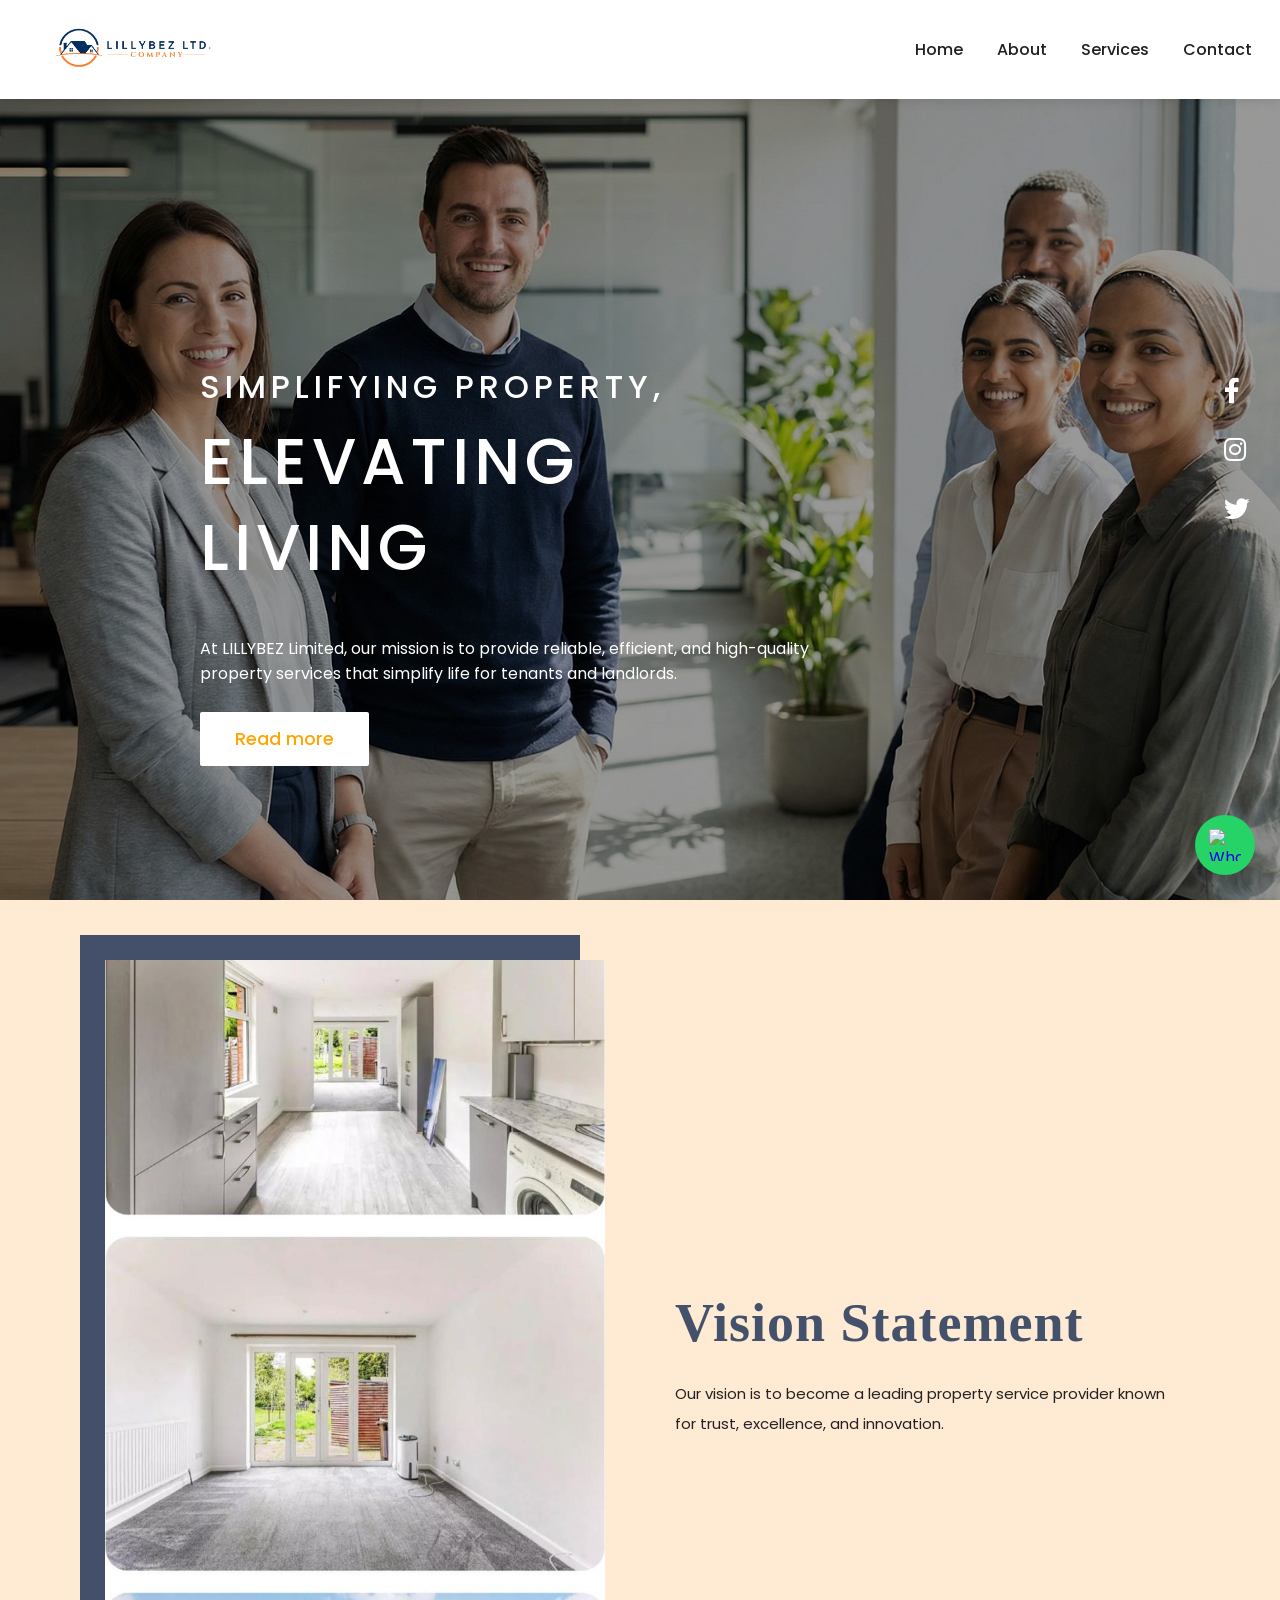
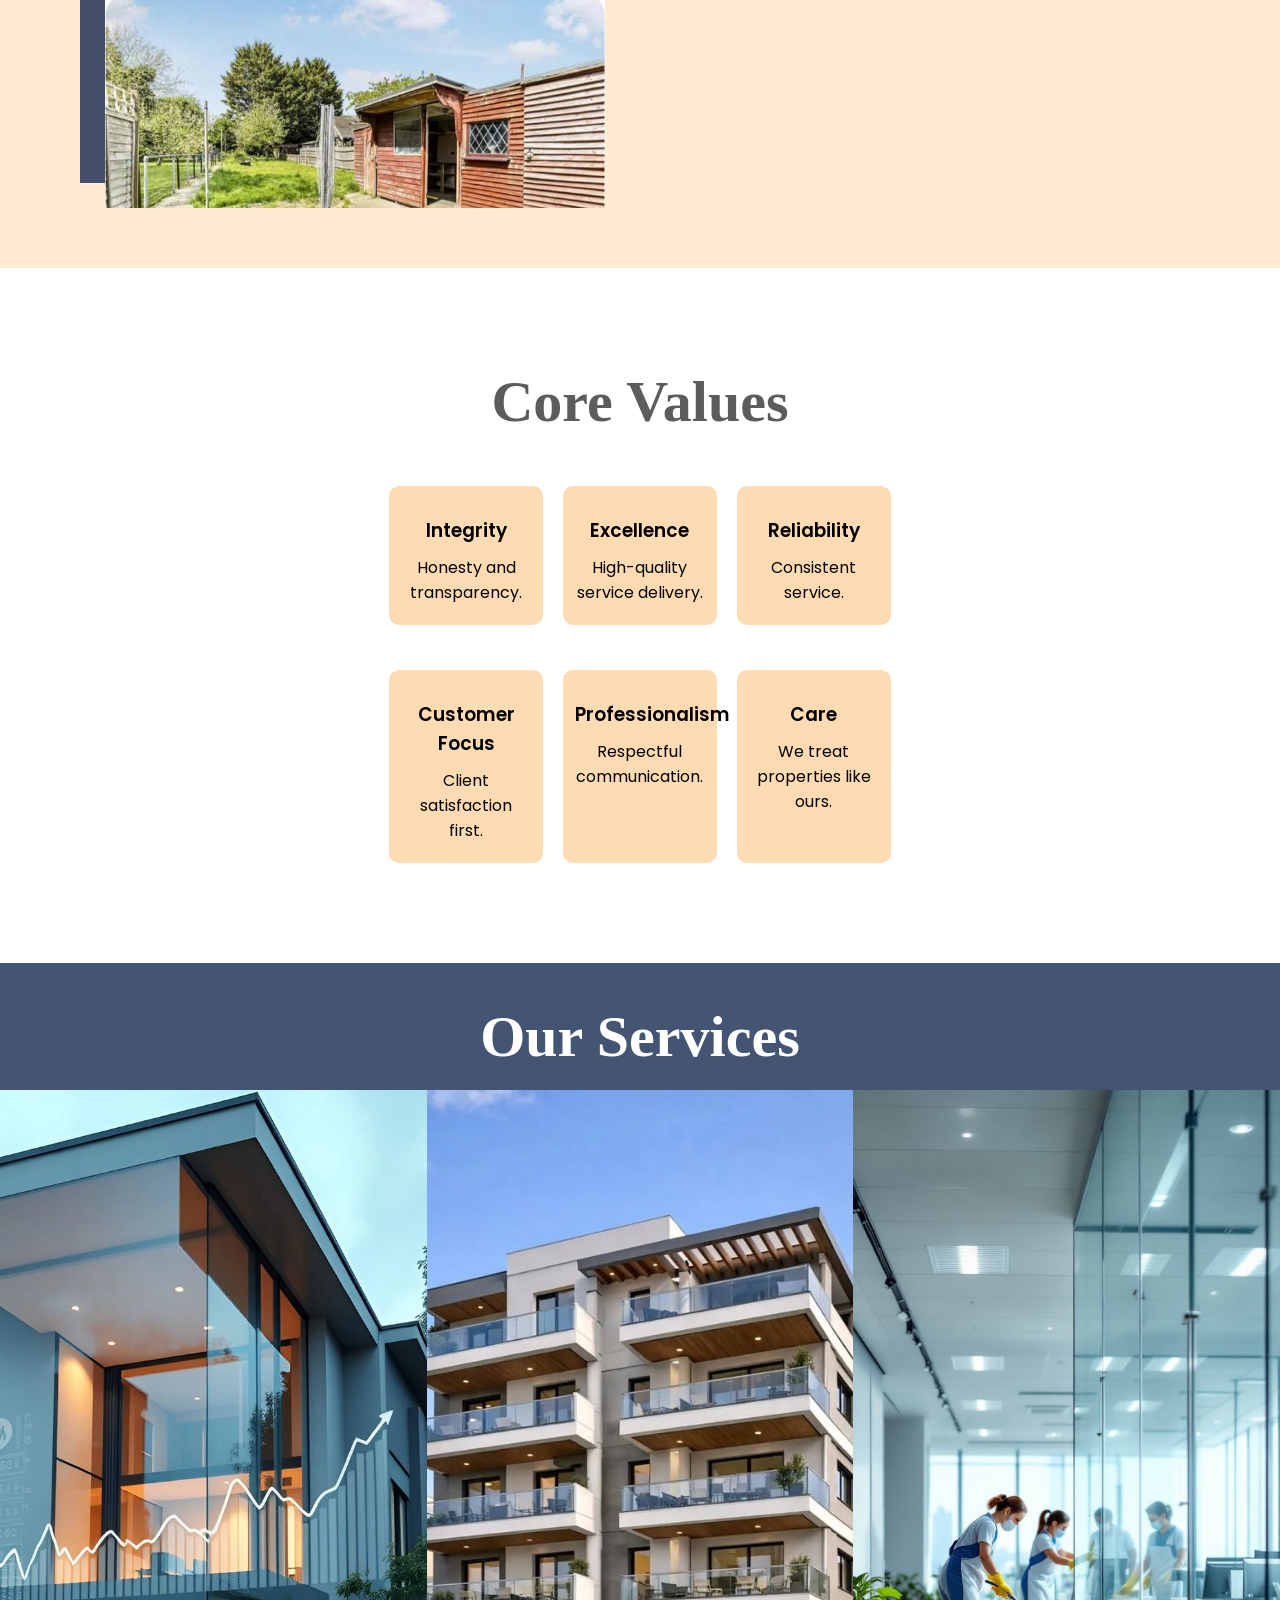
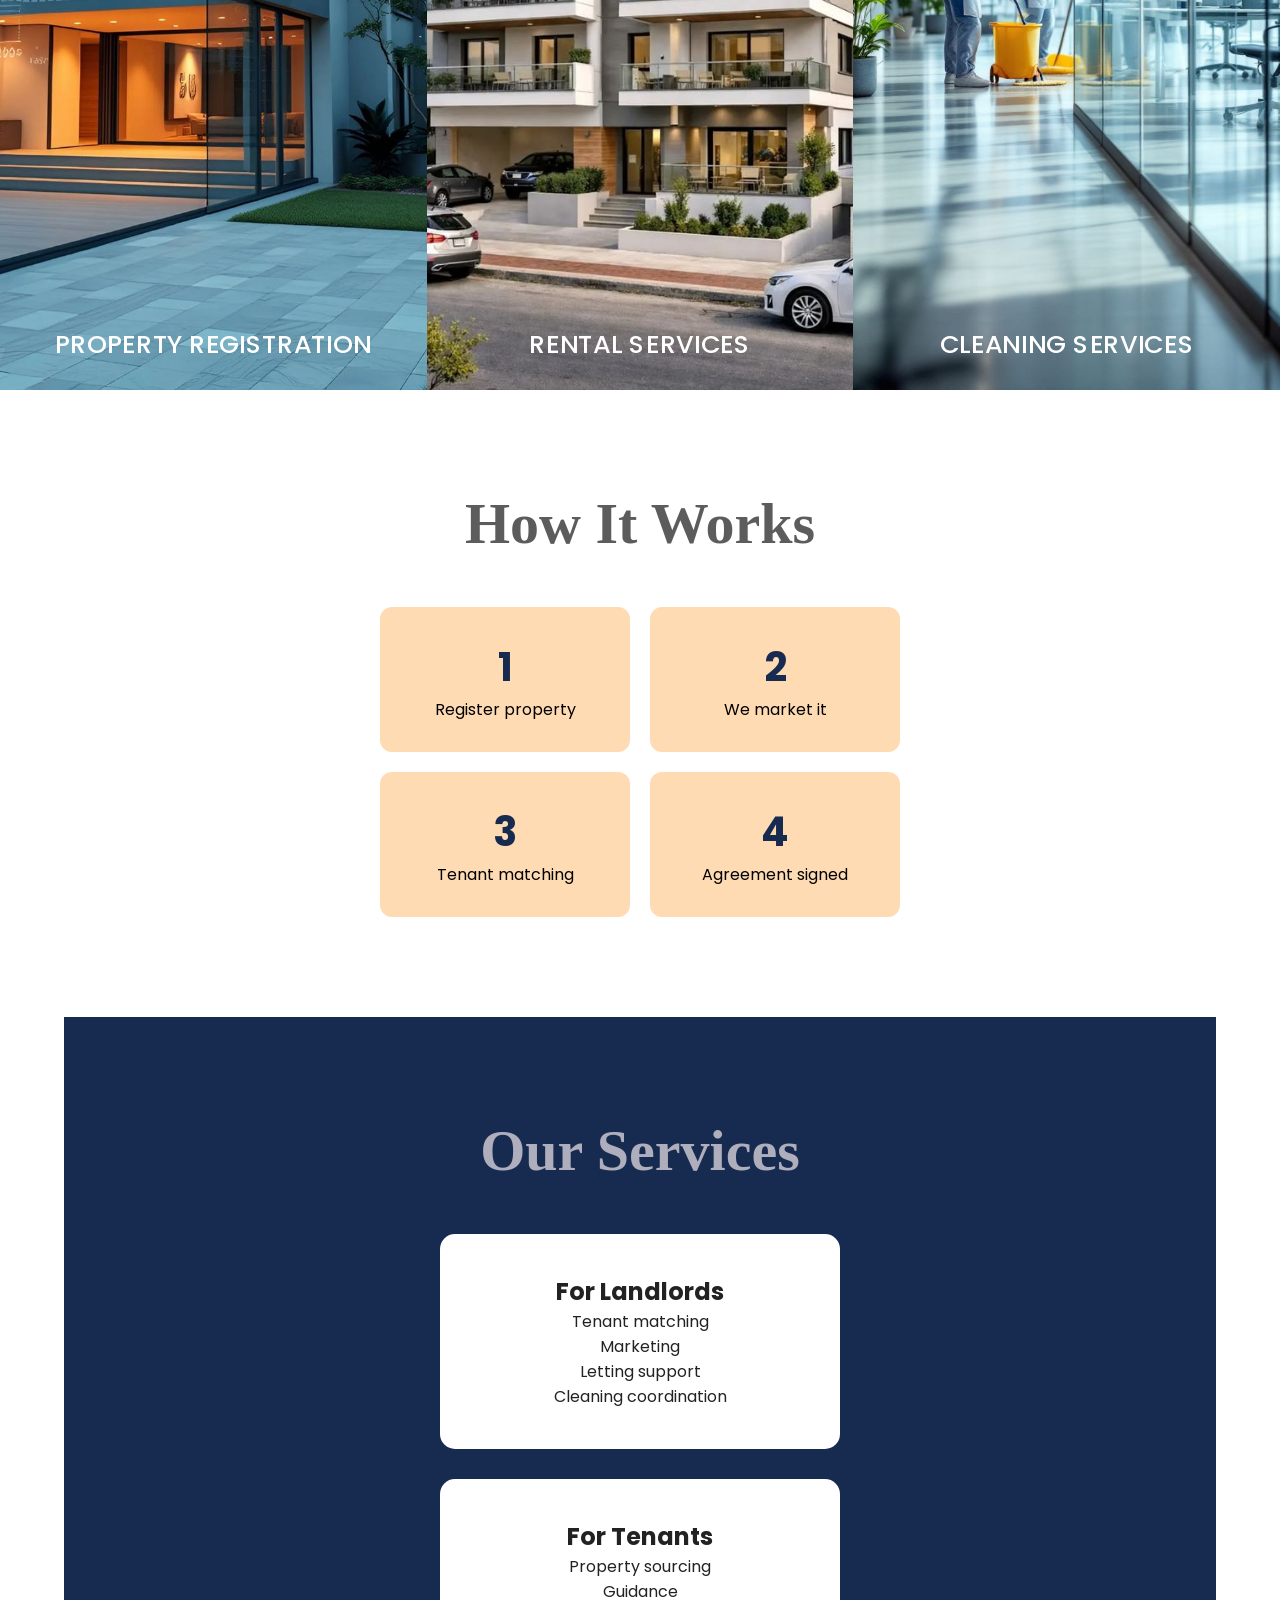
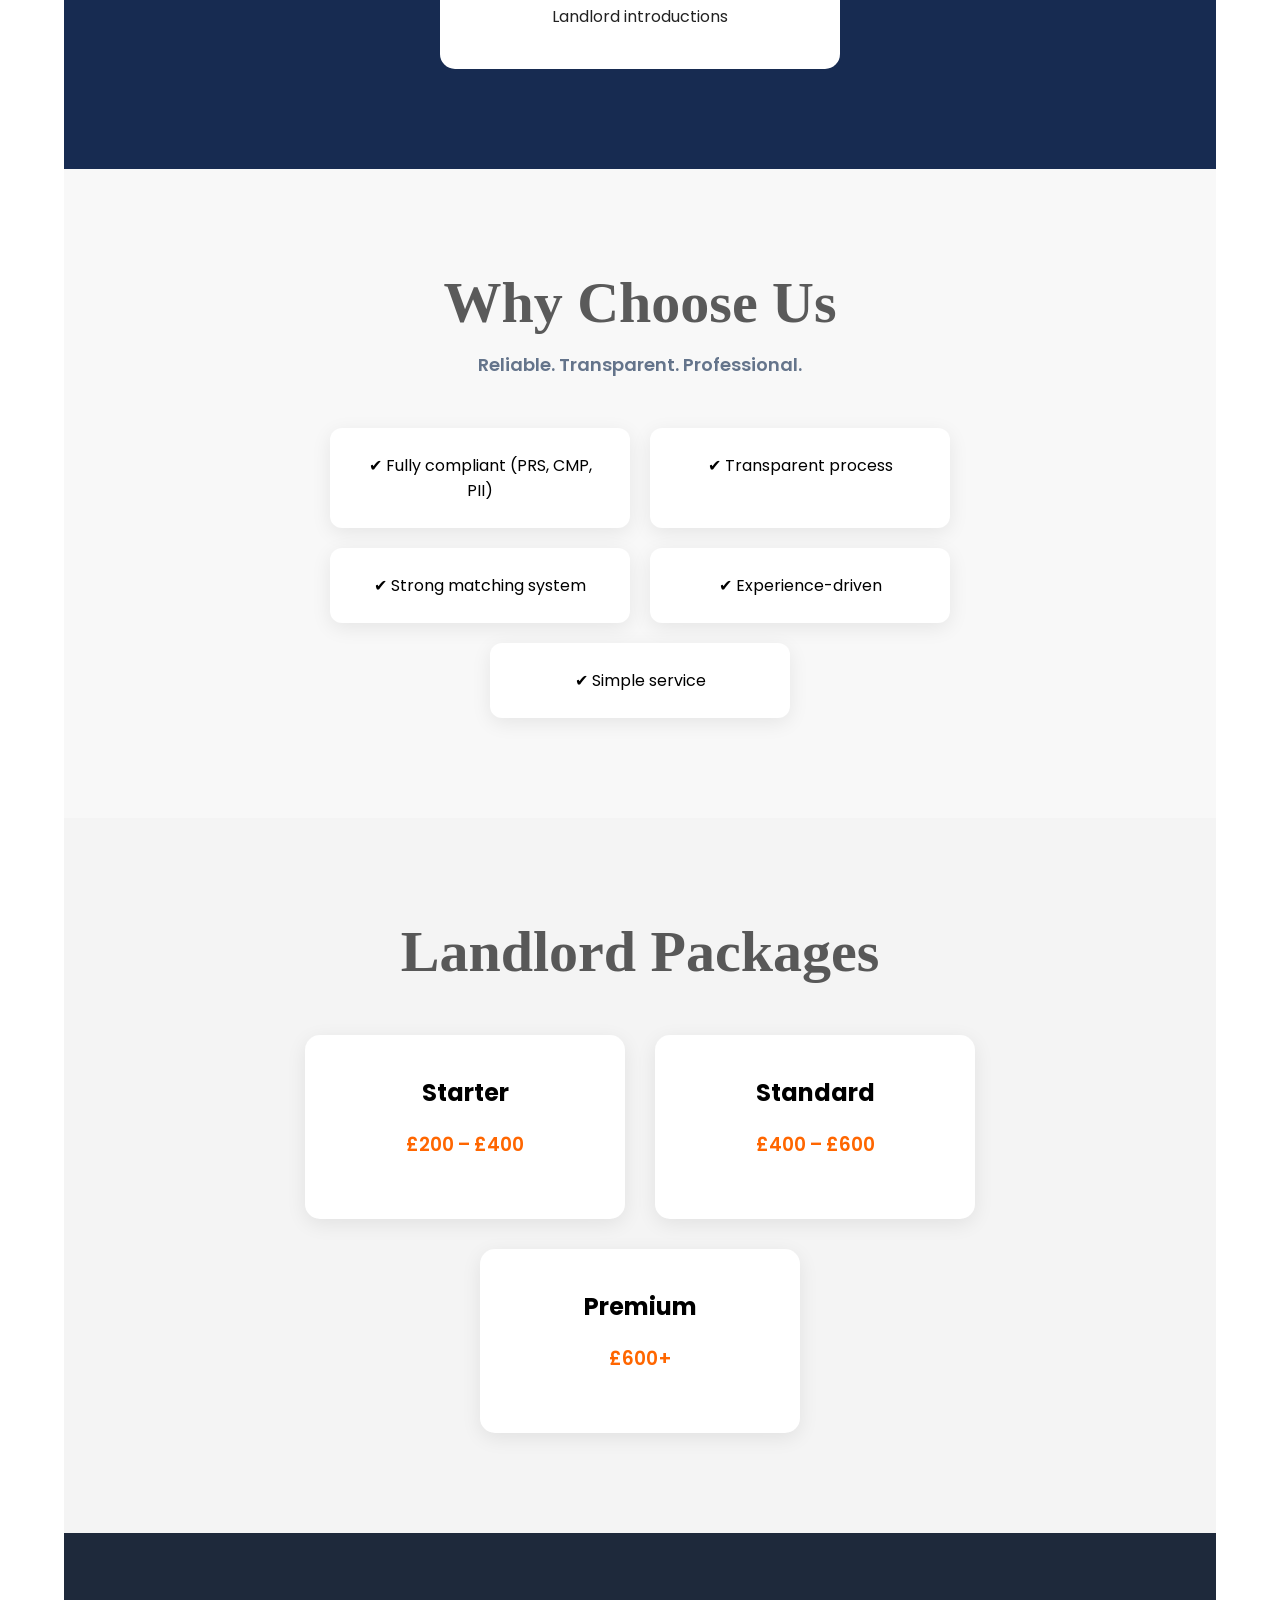
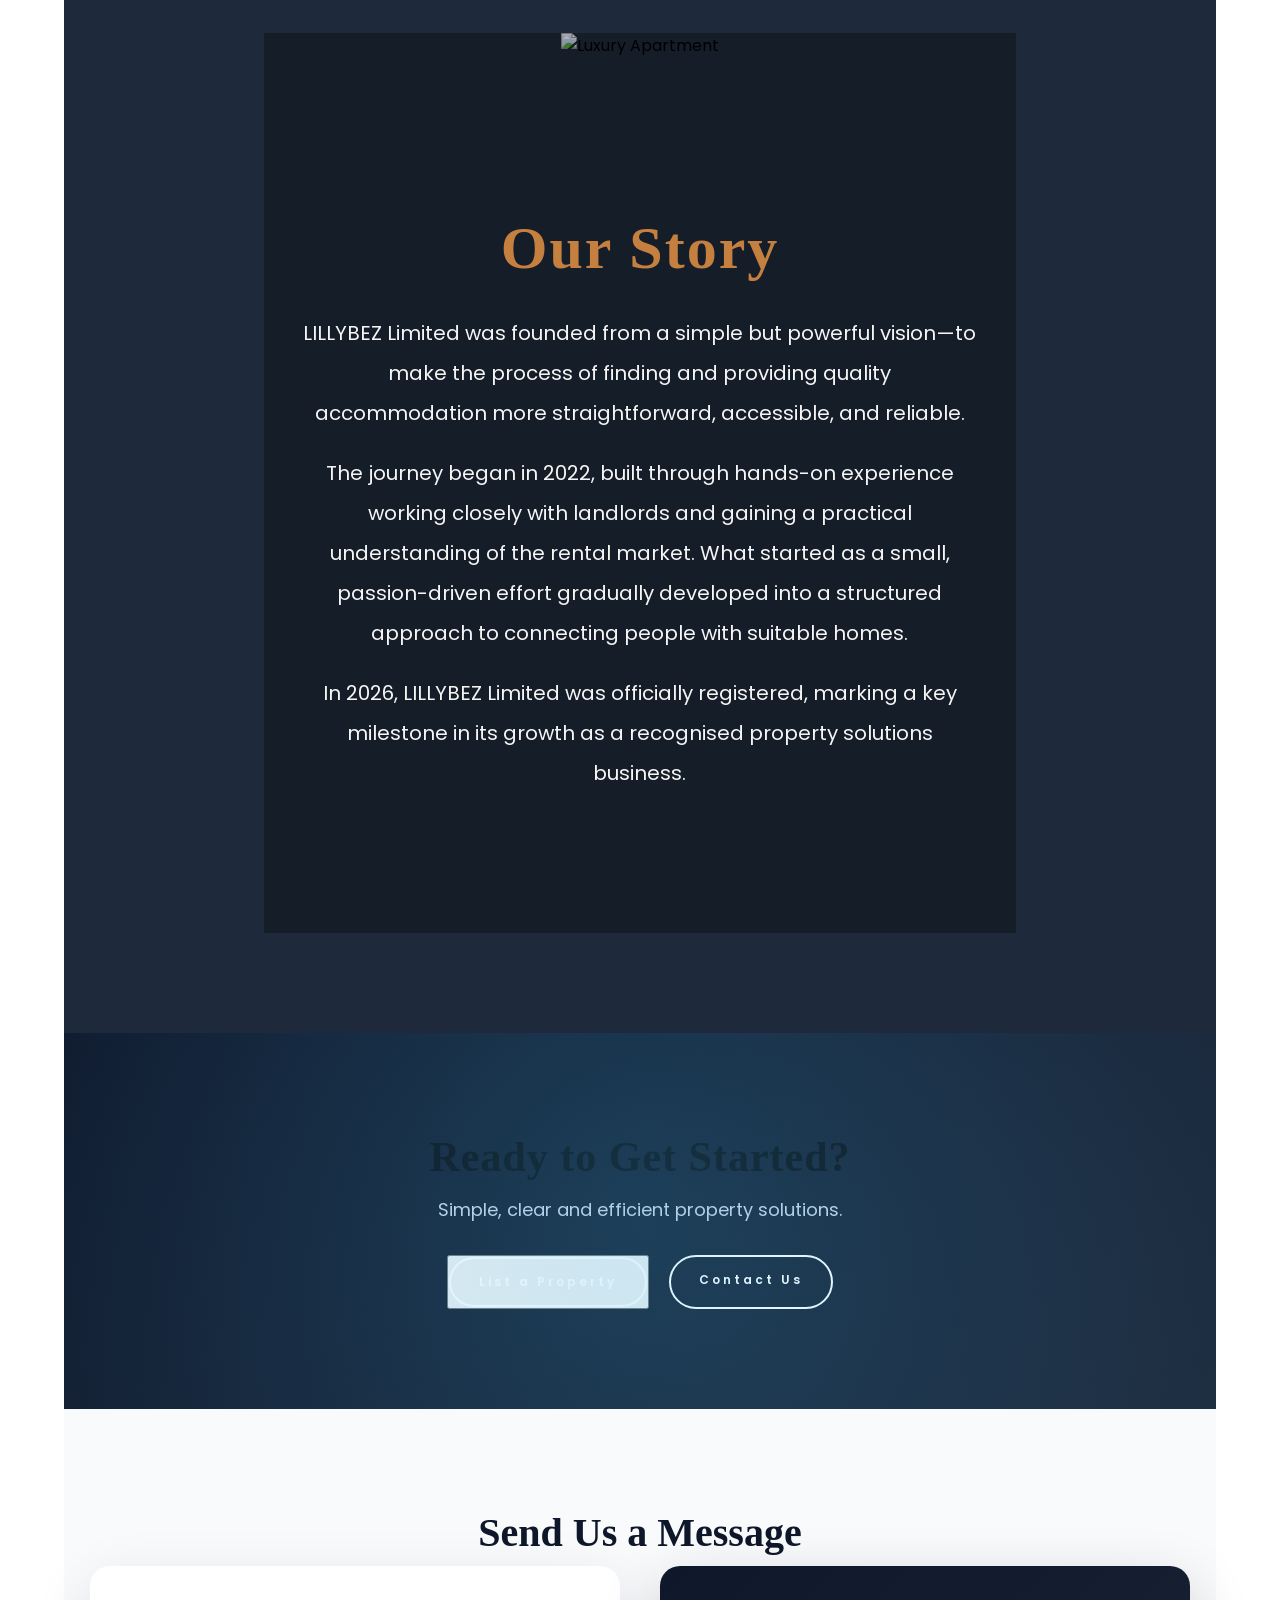
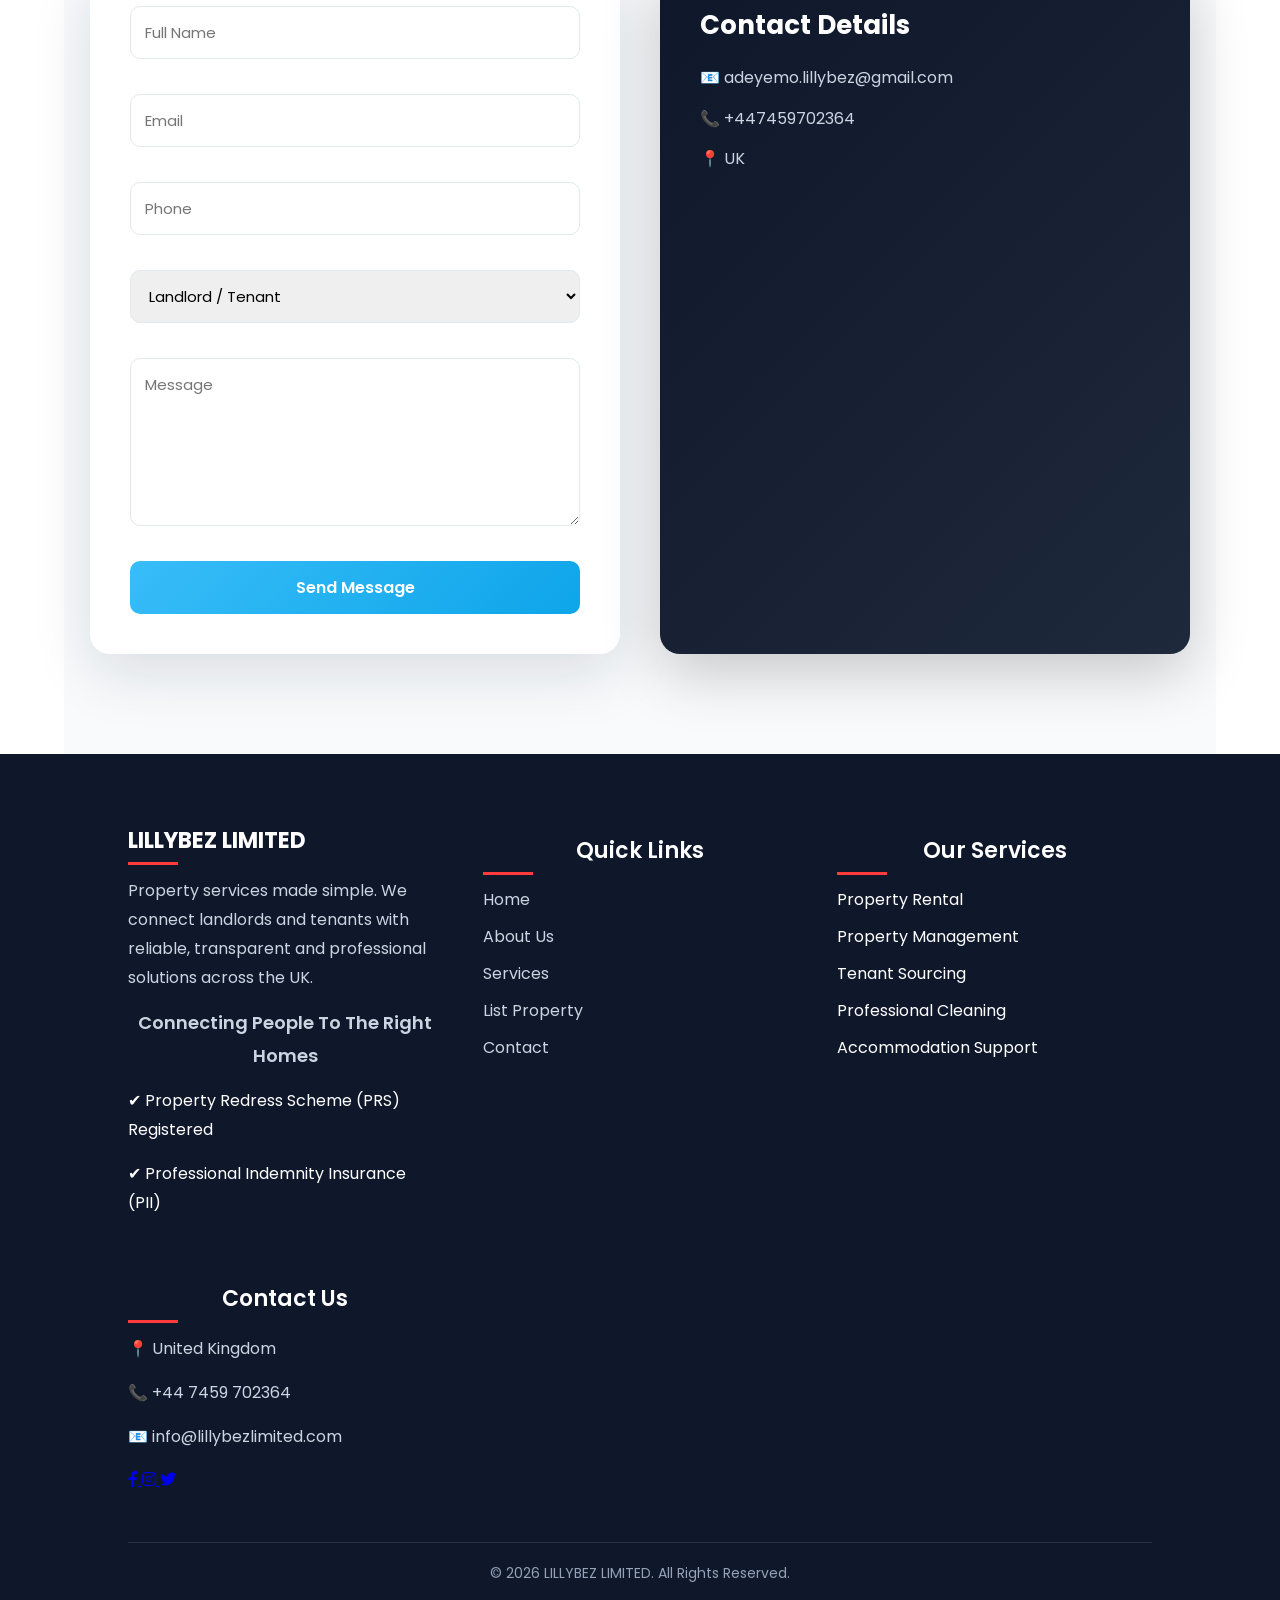
==== Lily Website/index.html @ 19933a86 "Add files via upload" ====
<!DOCTYPE html>
<html lang="en" dir="ltr">

<head>
    <meta charset="utf-8">
    <meta name="viewport" content="width=device-width, initial-scale=1.0">
    <title>Real Estate Website</title>
    <link rel="stylesheet" href="css/style.css">
    <link rel="stylesheet" href="https://cdnjs.cloudflare.com/ajax/libs/font-awesome/5.15.3/css/all.min.css">
    <script src="script.js"></script>
</head>

<body>

    <header>
        <a href="images/logo.png"><img class="logo" src="images/logo.png" alt="Brand Logo"></a>
        <button class="menu-btn" id="menu-btn">☰</button>
        <div class="navigation">
            <div class="navigation-items">
                <a href="index.html">Home</a>
                <a href="about.html">About</a>
                <a href="#services">Services</a>
                <a href="#contact">Contact</a>
            </div>
        </div>
    </header>

    <!-- HOME -->
    <section class="home">
        <img src="images/img1.jpeg" class="bg active">
        <img src="images/img2.jpg" class="bg">
        <img src="images/img3.jpeg" class="bg">

        <div class="content">
            <h1>Simplifying Property,<br><span>Elevating Living</span></h1>
            <p>At LILLYBEZ Limited, our mission is to provide reliable, efficient, and high-quality property services
                that simplify life for tenants and landlords.</p>
            <a href="about.html">Read more</a>
        </div>

        <div class="media-icons">
            <a href="#"><i class="fab fa-facebook-f"></i></a>
            <a href="#"><i class="fab fa-instagram"></i></a>
            <a href="#"><i class="fab fa-twitter"></i></a>
        </div>
    </section>

    <div class="container">

        <!-- TOP SECTION -->
        <section class="top-section">
            <div class="image-box">
                <div class="pink-bg"></div>
                <img src="images/img9.jpeg">
            </div>

            <div class="text-content">
                <h1>Vision Statement</h1>
                <p>Our vision is to become a leading property service provider known for trust, excellence, and
                    innovation.</p>
            </div>
        </section>

        <!-- CORE VALUES -->
        <section class="values">
            <h1>Core Values</h1>
            <div class="row">
                <div class="values-col">
                    <h3>Integrity</h3>
                    <p>Honesty and transparency.</p>
                </div>
                <div class="values-col">
                    <h3>Excellence</h3>
                    <p>High-quality service delivery.</p>
                </div>
                <div class="values-col">
                    <h3>Reliability</h3>
                    <p>Consistent service.</p>
                </div>
                <div class="values-col">
                    <h3>Customer Focus</h3>
                    <p>Client satisfaction first.</p>
                </div>
                <div class="values-col">
                    <h3>Professionalism</h3>
                    <p>Respectful communication.</p>
                </div>
                <div class="values-col">
                    <h3>Care</h3>
                    <p>We treat properties like ours.</p>
                </div>
            </div>
        </section>

        <!-- SERVICES -->
        <section class="services" id="services">
            <h1>Our Services</h1>

            <div class="row">
                <div class="services-col">
                    <img src="images/img5.jpeg">
                    <div class="layer">
                        <h3>PROPERTY REGISTRATION</h3>
                    </div>
                </div>

                <div class="services-col">
                    <img src="images/img6.jpeg">
                    <div class="layer">
                        <h3>RENTAL SERVICES</h3>
                    </div>
                </div>

                <div class="services-col">
                    <img src="images/img7.jpeg">
                    <div class="layer">
                        <h3>CLEANING SERVICES</h3>
                    </div>
                </div>
            </div>
        </section>

        <!-- HOW IT WORKS -->
        <section class="how-it-works">
            <h1>How It Works</h1>

            <div class="steps-container">
                <div class="step-box"><span>1</span>
                    <p>Register property</p>
                </div>
                <div class="step-box"><span>2</span>
                    <p>We market it</p>
                </div>
                <div class="step-box"><span>3</span>
                    <p>Tenant matching</p>
                </div>
                <div class="step-box"><span>4</span>
                    <p>Agreement signed</p>
                </div>
            </div>
        </section>

        <!-- LANDLORD & TENANT SERVICES -->
        <section class="landlord-tenant-services">
            <h1 class="Landlord-title">Our Services</h1>

            <div class="service-wrapper">
                <div class="service-card">
                    <h2>For Landlords</h2>
                    <ul class="list-text">
                        <li>Tenant matching</li>
                        <li>Marketing</li>
                        <li>Letting support</li>
                        <li>Cleaning coordination</li>
                    </ul>
                </div>

                <div class="service-card">
                    <h2>For Tenants</h2>
                    <ul class="list-text">
                        <li>Property sourcing</li>
                        <li>Guidance</li>
                        <li>Landlord introductions</li>
                    </ul>
                </div>
            </div>
        </section>

        <!-- WHY CHOOSE US -->
        <section class="why-us">
            <h1>Why Choose Us</h1>

            <p class="section-slogan">Reliable. Transparent. Professional.</p>

            <div class="why-container">
                <div class="why-box">✔ Fully compliant (PRS, CMP, PII)</div>
                <div class="why-box">✔ Transparent process</div>
                <div class="why-box">✔ Strong matching system</div>
                <div class="why-box">✔ Experience-driven</div>
                <div class="why-box">✔ Simple service</div>
            </div>
        </section>

        <!-- PACKAGES -->
        <section class="packages-section">
            <h1>Landlord Packages</h1>

            <div class="packages-container">
                <div class="package-box">
                    <h2>Starter</h2>
                    <h3>£200 – £400</h3>
                </div>

                <div class="package-box">
                    <h2>Standard</h2>
                    <h3>£400 – £600</h3>
                </div>

                <div class="package-box">
                    <h2>Premium</h2>
                    <h3>£600+</h3>
                </div>
            </div>
        </section>

        <!-- OUR STORY SECTION -->
        <section class="story-section">

            <div class="story-slider">

                <!-- Slide 1 -->
                <div class="story-slide active">
                    <img src="https://images.unsplash.com/photo-1460317442991-0ec209397118?q=80&w=1200&auto=format&fit=crop"
                        alt="Luxury Apartment">
                </div>

                <!-- Slide 2 -->
                <div class="story-slide">
                    <img src="https://images.unsplash.com/photo-1494526585095-c41746248156?q=80&w=1200&auto=format&fit=crop"
                        alt="Modern Building">
                </div>

                <!-- Slide 3 -->
                <div class="story-slide">
                    <img src="https://images.unsplash.com/photo-1484154218962-a197022b5858?q=80&w=1200&auto=format&fit=crop"
                        alt="Apartment Interior">
                </div>

                <!-- Overlay Content -->
                <div class="story-content">
                    <h1>Our Story</h1>

                    <p>
                        LILLYBEZ Limited was founded from a simple but powerful vision—to make the process of finding
                        and providing quality accommodation more straightforward, accessible, and reliable.
                    </p>

                    <p>
                        The journey began in 2022, built through hands-on experience working closely with landlords and
                        gaining a practical understanding of the rental market. What started as a small, passion-driven
                        effort gradually developed into a structured approach to connecting people with suitable homes.
                    </p>

                    <p>
                        In 2026, LILLYBEZ Limited was officially registered, marking a key milestone in its growth as a
                        recognised property solutions business.
                    </p>
                </div>

            </div>

        </section>

        <!-- JAVASCRIPT -->
        <script>
            const slides = document.querySelectorAll(".story-slide");

            let currentSlide = 0;

            function showSlide(index) {
                slides.forEach((slide) => {
                    slide.classList.remove("active");
                });

                slides[index].classList.add("active");
            }

            function nextSlide() {
                currentSlide++;

                if (currentSlide >= slides.length) {
                    currentSlide = 0;
                }

                showSlide(currentSlide);
            }

            setInterval(nextSlide, 4000);
        </script>

        <!-- FINAL CTA -->
        <section class="final-cta">
            <h1>Ready to Get Started?</h1>
            <p>Simple, clear and efficient property solutions.</p>

            <div class="cta-buttons">

                <button><a href="https://wa.me/447459702364" target="_blank" class="btn">
                        List a Property
                    </a></button>

                <a href="#contact" class="btn">
                    Contact Us
                </a>

            </div>
        </section>

        <!-- CONTACT -->
        <section class="contact-section" id="contact">

            <h1>Send Us a Message</h1>

            <div class="contact-wrapper">

                <div class="contact-form">
                    <form>
                        <input type="text" placeholder="Full Name">
                        <input type="email" placeholder="Email">
                        <input type="text" placeholder="Phone">

                        <select>
                            <option>Landlord / Tenant</option>
                            <option>Landlord</option>
                            <option>Tenant</option>
                        </select>

                        <textarea rows="6" placeholder="Message"></textarea>
                        <button type="submit">Send Message</button>
                    </form>
                </div>

                <div class="contact-info">
                    <h2>Contact Details</h2>
                    <p>📧 adeyemo.lillybez@gmail.com</p>
                    <p>📞 +447459702364</p>
                    <p>📍 UK</p>
                </div>

            </div>
        </section>

    </div>

    <footer class="footer">

        <div class="footer-container">

            <!-- COMPANY INFO -->
            <div class="footer-box">
                <h2>LILLYBEZ LIMITED</h2>

                <p>
                    Property services made simple. We connect landlords and tenants
                    with reliable, transparent and professional solutions across the UK.
                </p>

                <p class="footer-slogan">
                    Connecting People To The Right Homes
                </p>

                <div class="footer-certifications">
                    <p>✔ Property Redress Scheme (PRS) Registered</p>
                    <p>✔ Professional Indemnity Insurance (PII)</p>
                </div>
            </div>

            <!-- QUICK LINKS -->
            <div class="footer-box">
                <h3>Quick Links</h3>

                <ul>
                    <li><a href="index.html">Home</a></li>
                    <li><a href="about.html">About Us</a></li>
                    <li><a href="#services">Services</a></li>
                    <li><a href="#contact">List Property</a></li>
                    <li><a href="#contact">Contact</a></li>
                </ul>
            </div>

            <!-- SERVICES -->
            <div class="footer-box">
                <h3>Our Services</h3>

                <ul>
                    <li>Property Rental</li>
                    <li>Property Management</li>
                    <li>Tenant Sourcing</li>
                    <li>Professional Cleaning</li>
                    <li>Accommodation Support</li>
                </ul>
            </div>

            <!-- CONTACT INFO -->
            <div class="footer-box">
                <h3>Contact Us</h3>

                <p>📍 United Kingdom</p>
                <p>📞 +44 7459 702364</p>
                <p>📧 info@lillybezlimited.com</p>

                <div class="media-icons">
                    <a href="https://facebook.com/" target="_blank">
                        <i class="fab fa-facebook-f"></i>
                    </a>

                    <a href="https://instagram.com/" target="_blank">
                        <i class="fab fa-instagram"></i>
                    </a>

                    <a href="https://twitter.com/" target="_blank">
                        <i class="fab fa-twitter"></i>
                    </a>
                </div>
            </div>

        </div>

        <!-- BOTTOM BAR -->
        <div class="footer-bottom">
            <p>© 2026 LILLYBEZ LIMITED. All Rights Reserved.</p>
        </div>

    </footer>
    <a href="https://wa.me/447459702364" target="_blank" class="whatsapp-button">
        <img src="https://upload.wikimedia.org/wikipedia/commons/6/6b/WhatsApp.svg" alt="WhatsApp" />
    </a>
    </footer>

</body>

</html>
---- Lily Website/css/style.css ----
@import url(https://fonts.googleapis.com/css2?family=Poppins:wght@400;700&display=swap);

* {
    margin: 0;
    padding: 0;
    box-sizing: border-box;
    font-family: "Poppins", sans-serif;
    clear: both;
}

/* NAVBAR */
header {
    background: white;
    width: 100%;
    padding: 1px 1%;
    /* reduced height */

    display: flex;
    justify-content: space-between;
    align-items: center;

    box-shadow: 0 2px 10px rgba(0, 0, 0, 0.1);

    position: fixed;
    top: 0;
    left: 0;
    z-index: 1000;
}

/* hide the native button at larger viewports */
.menu-btn {
    display: none;
    border: none;
    background: transparent;
    -webkit-appearance: none;
    appearance: none;
    padding: 0;
    margin: 0 10px 0 0;
    cursor: pointer;
}

header .logo {
    height: 90px;
    width: 180px;
    margin-left: 30px;
}

header .navigation {
    color: black;
    text-decoration: none;
    margin: 0 15px;
    font-weight: 600;
}

/* lock body scroll when mobile navigation open */
.no-scroll {
    overflow: hidden;
}

/* slider navigation dots */
.slider-navigation {
    z-index: 900;
    position: absolute;
    bottom: 30px;
    left: 50%;
    transform: translateX(-50%);
    display: flex;
    justify-content: center;
    align-items: center;
    gap: 10px;
    pointer-events: auto;
}

.nav-btn {
    width: 12px;
    height: 12px;
    border-radius: 50%;
    background: rgba(255, 255, 255, 0.6);
    box-shadow: 0 1px 2px rgba(0, 0, 0, 0.2);
    cursor: pointer;
}

header .navigation-items {
    position: relative;
}

header .navigation-items a {
    position: relative;
    color: #202020;
    font-size: 1em;
    font-weight: 500;
    text-decoration: none;
    margin-left: 30px;
    transition: 0;
}

header .navigation-items a:hover {
    color: orange;
    transform: scale(1.3);
}

.whatsapp-button {
    position: fixed;
    /* keeps it floating */
    bottom: 0;
    /* stick to the very bottom */
    right: 0;
    /* stick to the very right */
    width: 60px;
    height: 60px;
    background-color: #25D366;
    /* WhatsApp green */
    border-radius: 50%;
    /* makes it round */
    display: flex;
    align-items: center;
    justify-content: center;
    box-shadow: 0 4px 6px rgba(0, 0, 0, 0.2);
    text-decoration: none;
    z-index: 1000;
}

.whatsapp-button img {
    width: 30px;
    height: 30px;
}


section {
    padding: 100px 200px;
}

.home {
    position: relative;
    width: 100%;
    height: 100vh;
    display: flex;
    justify-content: center;
    flex-direction: column;
}

.home:before {
    z-index: 777;
    content: "";
    position: absolute;
    width: 100%;
    height: 100%;
    top: 0;
    left: 0;
}

.home .content {
    position: relative;
    /* ensure z-index works */
    z-index: 2;
    color: #fff;
    width: 70%;
    margin-top: 200px;
}

.home .content h1 {
    font-size: 2em;
    font-weight: 500;
    text-transform: uppercase;
    letter-spacing: 5px;
    line-height: 75px;
    margin-bottom: 40px;
}

.home .content h1 span {
    font-size: 2em;
    font-weight: 500;
}

.home .content p {
    margin-bottom: 40px;
}

.home .content a {
    background-color: #fff;
    padding: 15px 35px;
    color: orange;
    font-size: 1.1em;
    font-weight: 500;
    text-decoration: none;
    border-radius: 2px;
}

.home .content a:hover {
    background-color: orange;
    color: #fff;
}

/* dark overlay so text is readable on top of the image */
.home:before {
    content: "";
    position: absolute;
    top: 0;
    left: 0;
    width: 100%;
    height: 100%;
    background: rgba(0, 0, 0, 0.4);
    z-index: 1;
}

.home .media-icons {
    z-index: 888;
    position: absolute;
    right: 30px;
    display: flex;
    flex-direction: column;
    transition: 0.5s ease;
}

.home .media-icons a {
    color: #fff;
    font-size: 1.6em;
    transition: 0.3s ease;
}

.home .media-icons a:not(:last-child) {
    margin-bottom: 20px;
}

.home .media-icons a:hover {
    color: orange;
    transform: scale(1.3);
}

.home img {
    z-index: 0;
    position: absolute;
    top: 0;
    left: 0;
    width: 100%;
    height: 100%;
    object-fit: cover;
}

.slider-navigation {
    z-index: 900;
    position: absolute;
    bottom: 30px;
    left: 50%;
    transform: translateX(-50%);
    display: flex;
    justify-content: center;
    align-items: center;
    gap: 10px;
    pointer-events: auto;
}

.slider-navigation .nav-btn {
    width: 12px;
    height: 12px;
    background: rgba(255, 255, 255, 0.9);
    border-radius: 50%;
    cursor: pointer;
    box-shadow: 0 2px 6px rgba(0, 0, 0, 0.25);
    transition: transform 0.2s ease, background 0.2s ease;
    border: 2px solid rgba(255, 255, 255, 0.15);
}

.slider-navigation .nav-btn:hover {
    background: orange;
}

.slider-navigation .nav-btn:hover {
    transform: scale(1.35);
}

.slider-navigation .nav-btn:not(:last-child) {
    margin-right: 20px;
}

.bg {
    position: absolute;
    width: 100%;
    /* start closed; center can be changed with --clip-center */
    --clip-center: 0% 50%;
    clip-path: circle(0% at var(--clip-center));
    transition: clip-path 1.2s ease;
}

.bg.active {
    clip-path: circle(150% at var(--clip-center));
}

.container {
    width: 90%;
    max-width: 1400px;
    margin: 0 auto;
    /* remove top/bottom margin so sections can touch adjacent sections */
}

/* ensure top-section directly touches the section above (landing/home) */
.top-section {
    /* full-bleed background */
    width: 100vw;
    margin-left: calc(50% - 50vw);
    margin-right: calc(50% - 50vw);
    background: #ffdbb492;
    padding: 60px 8vw;
    /* keep content inset on large screens */
    display: flex;
    align-items: center;
    justify-content: center;
    gap: 70px;
    flex-wrap: wrap;
    position: relative;
    overflow: hidden;
    margin-top: 0;
    /* remove any gap from previous section */
}

.image-box {
    position: relative;
    width: 500px;
    max-width: 100%;
}

.pink-bg {
    position: absolute;
    top: -25px;
    left: -25px;
    width: 100%;
    height: 100%;
    background: #172b51cd;
    z-index: 1;
}

.image-box img {
    width: 100%;
    display: block;
    position: relative;
    z-index: 2;
    object-fit: cover;
}

.text-content {
    width: 500px;
    max-width: 100%;
}

.text-content h1 {
    font-family: 'Cormorant Garamond', serif;
    font-size: 54px;
    color: #172b51cd;
    margin-bottom: 25px;
    letter-spacing: 1px;
    line-height: 1.1;
}

.text-content p {
    font-size: 15px;
    line-height: 2;
    color: #222;
    margin-bottom: 35px;
}

.btn {
    display: inline-block;
    padding: 15px 45px;
    background: #172b51cd;
    color: #fff;
    text-decoration: none;
    letter-spacing: 3px;
    font-size: 12px;
    transition: 0.3s ease;
}

.btn:hover {
    background: #002b7a6a;
}


/* Core values */

.values {
    width: 80%;
    margin: auto;
    text-align: center;
    padding-top: 100px;
}

h1 {
    font-size: 36px;
    font-weight: 600;
}



.row {
    margin-top: 5%;
    display: flex;
    flex-wrap: wrap;
    gap: 20px;
    justify-content: space-between;
    box-sizing: border-box;
    padding: 0 10px;
}

.values-col {
    /* ensure exactly three boxes per row with consistent gaps */
    flex: 0 0 calc(33.333% - 13.333px);
    max-width: calc(33.333% - 13.333px);
    background: #ffdbb4;
    border-radius: 10px;
    margin-top: 5%;
    padding: 20px 12px;
    box-sizing: border-box;
    transition: 0.5s ease;
}

h3 {
    text-align: center;
    font-weight: 600;
    margin: 10px 0;
}

.values-col:hover {
    box-shadow: 0 0 20px 0px rgba(0, 0, 0, 0.2);
}

/* Services */
.services {
    position: relative;
    /* make the section span the full viewport width and cancel any parent padding/centering */
    width: 100vw;
    margin-left: calc(50% - 50vw);
    margin-right: calc(50% - 50vw);
    padding: 0;
    /* make full-bleed so columns touch the page edges */
    overflow: hidden;
    color: #fff;
    background-color: #172b51cd;
    min-height: 100vh;
    /* ensure the section fills the viewport height */
}

.services h1,
.services h2,
.services .section-title {
    text-align: center;
    width: 100%;
    margin: 40px auto 20px;
    color: #fff;
}

.services p {
    text-align: center;
    color: #fff;
    max-width: 900px;
    margin: 0 auto 40px;
}

.services .row {
    display: flex;
    /* keep all service columns on one line */
    flex-wrap: nowrap;
    gap: 0;
    /* remove gaps so columns fill the width */
    justify-content: space-between;
    align-items: stretch;
    margin: 0;
    /* remove any leftover offsets */
    padding: 0;
    /* remove internal padding so columns reach edges */
    width: 100%;
}

.services-col {
    flex: 1 1 0%;
    /* equal-width columns that fill the row */
    border-radius: 0;
    /* remove rounding so images meet edge cleanly */
    margin: 0;
    position: relative;
    overflow: hidden;
    min-height: 100vh;
    /* each column fills the viewport height */
}

.services-col img {
    width: 100%;
    height: 100%;
    /* stretch image to fill the column height */
    object-fit: cover;
    display: block;
    margin: 0;
}

.layer {
    background: transparent;
    height: 100%;
    width: 100%;
    position: absolute;
    top: 0;
    left: 0;
    transition: 0.5s ease;
}

.layer:hover {
    background: rgba(214, 214, 214, 0.8);
}

.layer h3 {
    width: 100%;
    font-weight: 500;
    color: #fff;
    font-size: 26px;
    bottom: 16px;
    /* visible at the bottom of the image by default */
    transform: translateX(-50%) translateY(0) scale(0.98);
    /* slight scale for depth */
    position: absolute;
    left: 50%;
    opacity: 1;
    /* visible by default */
    transition: bottom 0.45s ease, transform 0.35s ease, opacity 0.35s ease;
}

.layer:hover h3 {
    bottom: 49%;
    /* move toward center on hover */
    opacity: 1;
    transform: translateX(-50%) translateY(0) scale(1.05);
    /* move up and scale slightly on hover */
}


.story-section {
    width: 100%;
    max-width: 1300px;
    text-align: center;
}

.story-section h1 {
    font-family: 'Playfair Display', serif;
    font-size: 58px;
    color: #070707a8;
    margin-bottom: 15px;
}

.story-section .subtitle {
    color: #d8d8d8;
    margin-bottom: 60px;
    font-size: 15px;
}

/* SLIDER */

.slider-container {
    position: relative;
    overflow: hidden;
    /* make the slider full-bleed so it touches both edges of the viewport */
    width: 100vw;
    margin-left: calc(50% - 50vw);
    margin-right: calc(50% - 50vw);
    box-sizing: border-box;
    padding: 40px 0;
    /* vertical spacing around the slider; adjust as needed */
}

.slider {
    display: flex;
    gap: 30px;
    /* make the sliding animation much slower */
    animation: slide 90s infinite linear;
    width: max-content;
    padding: 0;
    /* ensure contents start at the very edge of the container */
    justify-content: flex-start;
    /* ensure cards start at the left edge */
    align-items: center;
}

/* animation keyframes for the sliding loop */
@keyframes slide {
    0% {
        transform: translateX(0);
    }

    100% {
        transform: translateX(-50%);
    }
}

/* prettier left-positioned Play/Pause button */
.slider-toggle {
    position: absolute;
    left: 24px;
    top: 50%;
    transform: translateY(-50%);
    z-index: 1000;
    background: rgba(255, 255, 255, 0.96);
    color: #172b51;
    border: none;
    padding: 10px 16px;
    border-radius: 28px;
    font-weight: 600;
    letter-spacing: 0.6px;
    box-shadow: 0 6px 18px rgba(23, 43, 81, 0.14);
    cursor: pointer;
    transition: transform 0.15s ease, background 0.2s ease, color 0.2s ease;
}

.slider-toggle:hover {
    transform: translateY(-50%) scale(1.03);
}

/* when paused, show filled style */
.slider-toggle[aria-pressed="true"] {
    background: #172b51;
    color: #fff;
}

/* responsive: move button to top-left on small screens */
@media (max-width: 768px) {
    .slider-toggle {
        left: 12px;
        top: 12px;
        transform: none;
        padding: 8px 12px;
        border-radius: 18px;
        box-shadow: 0 6px 18px rgba(23, 43, 81, 0.12);
    }
}

/* CARD */

.story-card {
    width: 370px;
    height: 470px;
    border-radius: 28px;
    overflow: hidden;
    position: relative;
    flex-shrink: 0;
    background-size: cover;
    background-position: center;
    box-shadow: 0 10px 40px rgba(0, 0, 0, 0.4);
}

.story-card::before {
    content: "";
    position: absolute;
    inset: 0;
    background: linear-gradient(to top,
            rgba(0, 0, 0, 0.85),
            rgba(0, 0, 0, 0.1));
}

/* TOP */

.card-top {
    position: absolute;
    top: 18px;
    left: 18px;
    right: 18px;

    display: flex;
    justify-content: space-between;
    align-items: center;

    z-index: 2;
}

.tag {
    background: #fff;
    color: #222;
    padding: 10px 16px;
    border-radius: 40px;
    font-size: 13px;
    font-weight: 500;
}

.plus {
    width: 38px;
    height: 38px;
    border-radius: 50%;
    background: #fff;
    color: #222;

    display: flex;
    justify-content: center;
    align-items: center;

    font-size: 24px;
    font-weight: 600;
    cursor: pointer;
    transition: 0.3s ease;
}

.plus:hover {
    background: #c4b07c;
}

/* CONTENT */

.card-content {
    position: absolute;
    bottom: 0;
    left: 0;
    width: 100%;
    z-index: 2;
    padding: 30px 25px;
}

.card-content h2 {
    font-family: 'Playfair Display', serif;
    font-size: 34px;
    margin-bottom: 15px;
    color: #fff;
}

.card-content p {
    color: #e5e5e5;
    font-size: 14px;
    line-height: 1.8;
}

/* FEATURED CARD */

.featured .card-content {
    background: #8c9160;
    border-radius: 25px 25px 0 0;
}

/* FOOTER CSS */

.footer {
    background: #0f172a;
    color: #fff;
    padding: 70px 10% 20px;
    font-family: Arial, sans-serif;
}

.footer-container {
    display: grid;
    grid-template-columns: repeat(auto-fit, minmax(250px, 1fr));
    gap: 40px;
}

.footer-box h2,
.footer-box h3 {
    margin-bottom: 20px;
    font-size: 22px;
    position: relative;
}

.footer-box h3::after,
.footer-box h2::after {
    content: "";
    width: 50px;
    height: 3px;
    background: #ff3b3b;
    position: absolute;
    left: 0;
    bottom: -8px;
}

.footer-box p {
    line-height: 1.8;
    color: #cbd5e1;
    margin-bottom: 15px;
}

.footer-contact p {
    margin-bottom: 10px;
}

.footer-box ul {
    list-style: none;
    padding: 0;
}

.footer-box ul li {
    margin-bottom: 12px;
}

.footer-box ul li a {
    color: #cbd5e1;
    text-decoration: none;
    transition: 0.3s;
}

.footer-box ul li a:hover {
    color: #ff3b3b;
    padding-left: 5px;
}

.newsletter {
    display: flex;
    flex-direction: column;
    gap: 15px;
}

.newsletter input {
    padding: 14px;
    border: none;
    outline: none;
    border-radius: 5px;
}

.newsletter button {
    padding: 14px;
    border: none;
    background: #ff3b3b;
    color: #fff;
    font-weight: bold;
    cursor: pointer;
    border-radius: 5px;
    transition: 0.3s;
}

.newsletter button:hover {
    background: #e11d48;
}

.footer-bottom {
    margin-top: 50px;
    border-top: 1px solid rgba(255, 255, 255, 0.1);
    padding-top: 20px;
    text-align: center;
    color: #94a3b8;
    font-size: 14px;
}

/* Responsive */
@media(max-width:768px) {
    .footer {
        padding: 50px 6% 20px;
    }
}


/* RESPONSIVE */

@media(max-width:768px) {

    .story-section h1 {
        font-size: 42px;
    }

    .story-card {
        width: 320px;
        height: 450px;
    }

}



/* responsive: stack boxes on small screens */
@media (max-width: 768px) {
    .values-col {
        flex: 0 0 100%;
        max-width: 100%;
    }
}

@media (max-width: 1024px) {
    header {
        padding: 12px 20px;
    }

    section {
        padding: 100px 20px;
    }

    .home .media-icons {
        right: 15px;
    }

    /* hide nav by default on mobile; will display when .active */
    header .navigation {
        display: none;
    }

    header .navigation.active {
        display: flex;
    }

    header .navigation.active {
        position: fixed;
        width: 100%;
        height: 100vh;
        top: 0;
        left: 0;
        display: flex;
        justify-content: center;
        align-items: center;
        background: rgba(22, 22, 22, 0.195);
    }

    header .navigation .navigation-items a {
        color: #222;
        font-size: 1.2em;
        margin: 20px;
    }

    header .navigation .navigation-items a::before {
        background: #222;
        height: 5px;
    }

    header .navigation .navigation-items {
        background: #fff;
        width: 600px;
        max-width: 600px;
        margin: 20px;
        padding: 40px;
        display: flex;
        flex-direction: column;
        align-items: center;
        border-radius: 5px;
        box-shadow: 0 5px 25px rgb(1 1 1/ 20%);
    }

    /* show a circular icon button and remove the square */
    .menu-btn {
        display: inline-flex;
        align-items: center;
        justify-content: center;
        width: 44px;
        height: 44px;
        border-radius: 50%;
        border: none;
        background: rgba(255, 255, 255, 0.95) url('images/menu.png') no-repeat center/24px 24px;
        box-shadow: 0 2px 8px rgba(0, 0, 0, 0.12);
        cursor: pointer;
    }

    .menu-btn:focus {
        outline: none;
        box-shadow: 0 0 0 3px rgba(255, 165, 0, 0.15);
    }

    .menu-btn.active {
        z-index: 999;
        background: rgba(255, 255, 255, 0.95) url('images/close.png') no-repeat center/24px 24px;
        background-position: center;
        transition: 0.3s ease;
    }
}



h1 {
    font-family: 'Playfair Display', serif;
    font-size: 58px;
    color: #070707a8;
    margin-bottom: 15px;
}

.home .content h1 {
    color: #fff;
    font-family: Poppins, sans-serif;
}

body {
    margin: 0;
    overflow-x: hidden;
}

/* STORY TAGLINE */

.story-tagline,
.section-slogan,
.footer-slogan {
    text-align: center;
    font-size: 18px;
    margin-top: 10px;
    margin-bottom: 40px;
    color: #172b51;
    font-weight: 600;
}

/* WHY US */

.why-us {
    background: #f8f8f8;
    text-align: center;
}

.why-container {
    display: flex;
    flex-wrap: wrap;
    gap: 20px;
    justify-content: center;
    margin-top: 40px;
}

.why-box {
    background: white;
    padding: 25px;
    width: 300px;
    border-radius: 12px;
    box-shadow: 0 5px 20px rgba(0, 0, 0, 0.08);
}

/* LANDLORD & TENANT */

.landlord-tenant-services {
    background: #172b51;
    color: white;
    text-align: center;
}

.service-wrapper {
    display: flex;
    flex-wrap: wrap;
    gap: 30px;
    justify-content: center;
    margin-top: 50px;
}

.service-card {
    background: white;
    color: #222;
    width: 400px;
    padding: 40px;
    border-radius: 15px;
}

.list-text {
    list-style: none;
}

.Landlord-title {
    color: #aeaebc;
}

/* HOW IT WORKS */

.how-it-works {
    background: #fff;
    text-align: center;
}

.steps-container {
    display: flex;
    flex-wrap: wrap;
    gap: 20px;
    justify-content: center;
    margin-top: 50px;
}

.step-box {
    width: 250px;
    padding: 30px;
    background: #ffdbb4;
    border-radius: 12px;
}

.step-box span {
    font-size: 40px;
    font-weight: 700;
    color: #172b51;
}

/* PACKAGES */

.packages-section {
    background: #f4f4f4;
    text-align: center;
}

.packages-container {
    display: flex;
    flex-wrap: wrap;
    justify-content: center;
    gap: 30px;
    margin-top: 50px;
}

.package-box {
    background: white;
    width: 320px;
    padding: 40px;
    border-radius: 15px;
    box-shadow: 0 5px 20px rgba(0, 0, 0, 0.08);
}

.package-box h3 {
    color: #ff6600;
    margin: 20px 0;
}

.package-box li {
    margin-bottom: 15px;
}

.package-buttons {
    margin-top: 50px;
    display: flex;
    gap: 20px;
    justify-content: center;

}

/* CONTACT */

.contact-section {
    background: #172b51;
    color: white;
}

.contact-wrapper {
    display: flex;
    flex-wrap: wrap;
    gap: 50px;
    margin-top: 50px;
    justify-content: center;
}

.contact-form,
.contact-info {
    flex: 1;
    min-width: 300px;
}

.contact-form form {
    display: flex;
    flex-direction: column;
    gap: 20px;
}

.contact-form input,
.contact-form select,
.contact-form textarea {
    padding: 15px;
    border: none;
    border-radius: 8px;
}

.contact-form button {
    padding: 15px;
    background: orange;
    color: white;
    border: none;
    cursor: pointer;
    border-radius: 8px;
}

/* FINAL CTA */

.final-cta {
    text-align: center;
    background: #ffdbb4;
}

.cta-buttons {
    margin-top: 30px;
    display: flex;
    gap: 20px;
    justify-content: center;
}

/* FOOTER CERTIFICATIONS */

.footer-certifications p {
    margin-top: 10px;
    color: #fff;
}

/* RESPONSIVE */

@media(max-width:768px) {

    .logo-text {
        display: none;
    }

    .service-card,
    .package-box,
    .why-box,
    .step-box {
        width: 100%;
    }

}

/* =========================
   FINAL CTA SECTION
========================= */
.final-cta {
    background: linear-gradient(135deg, #0f172a, #1e293b);
    color: #fff;
    text-align: center;
    padding: 100px 20px;
    position: relative;
    overflow: hidden;
}

.final-cta h1 {
    font-size: 42px;
    margin-bottom: 15px;
    font-weight: 700;
    letter-spacing: 1px;
}

.final-cta p {
    font-size: 18px;
    max-width: 700px;
    margin: 0 auto 30px;
    line-height: 1.6;
    color: #cbd5e1;
}

.cta-buttons {
    display: flex;
    justify-content: center;
    gap: 20px;
    flex-wrap: wrap;
}

.cta-buttons .btn {
    padding: 14px 28px;
    border-radius: 50px;
    text-decoration: none;
    font-weight: 600;
    transition: 0.4s ease;
    border: 2px solid transparent;
}

.cta-buttons .btn:first-child {
    background: #38bdf8;
    color: #0f172a;
}

.cta-buttons .btn:first-child:hover {
    background: transparent;
    border: 2px solid #38bdf8;
    color: #38bdf8;
}

.cta-buttons .btn:last-child {
    background: transparent;
    border: 2px solid #fff;
    color: #fff;
}

.cta-buttons .btn:last-child:hover {
    background: #fff;
    color: #0f172a;
}

/* decorative glow effect */
.final-cta::before {
    content: "";
    position: absolute;
    top: -50%;
    left: -50%;
    width: 200%;
    height: 200%;
    background: radial-gradient(circle, rgba(56, 189, 248, 0.2), transparent 60%);
    animation: floatGlow 8s infinite linear;
}

@keyframes floatGlow {
    0% {
        transform: rotate(0deg);
    }

    100% {
        transform: rotate(360deg);
    }
}


/* =========================
   CONTACT SECTION (HIGH GRAPHIC)
========================= */
.contact-section {
    padding: 100px 20px;
    background: #f8fafc;
}

.contact-section h1 {
    text-align: center;
    font-size: 40px;
    margin-bottom: 10px;
    color: #0f172a;
    font-weight: 700;
}

.section-slogan {
    text-align: center;
    color: #64748b;
    margin-bottom: 50px;
    font-size: 18px;
}

.contact-wrapper {
    display: grid;
    grid-template-columns: 1fr 1fr;
    gap: 40px;
    max-width: 1100px;
    margin: auto;
}

/* FORM CARD */
.contact-form {
    background: #ffffff;
    padding: 40px;
    border-radius: 20px;
    box-shadow: 0 20px 60px rgba(15, 23, 42, 0.12);
    transition: 0.3s ease;
}

.contact-form:hover {
    transform: translateY(-5px);
}

.contact-form input,
.contact-form select,
.contact-form textarea {
    width: 100%;
    padding: 14px;
    margin-bottom: 15px;
    border-radius: 10px;
    border: 1px solid #e2e8f0;
    outline: none;
    font-size: 15px;
    transition: 0.3s;
}

.contact-form input:focus,
.contact-form select:focus,
.contact-form textarea:focus {
    border-color: #38bdf8;
    box-shadow: 0 0 0 3px rgba(56, 189, 248, 0.2);
}

.contact-form button {
    width: 100%;
    padding: 14px;
    background: linear-gradient(135deg, #38bdf8, #0ea5e9);
    border: none;
    color: #fff;
    font-size: 16px;
    font-weight: 600;
    border-radius: 10px;
    cursor: pointer;
    transition: 0.3s;
}

.contact-form button:hover {
    transform: scale(1.03);
    box-shadow: 0 10px 25px rgba(14, 165, 233, 0.4);
}

/* CONTACT INFO CARD */
.contact-info {
    background: linear-gradient(135deg, #0f172a, #1e293b);
    color: #fff;
    padding: 40px;
    border-radius: 20px;
    box-shadow: 0 20px 60px rgba(0, 0, 0, 0.2);
}

.contact-info h2 {
    font-size: 26px;
    margin-bottom: 20px;
}

.contact-info p {
    margin-bottom: 15px;
    color: #cbd5e1;
    line-height: 1.6;
}

.contact-info h3 {
    margin-top: 25px;
    margin-bottom: 10px;
    color: #38bdf8;
}

/* RESPONSIVE */
@media (max-width: 900px) {
    .contact-wrapper {
        grid-template-columns: 1fr;
    }

    .final-cta h1 {
        font-size: 32px;
    }
}

/* =========================
   FLOATING WHATSAPP BUTTON
========================= */
.whatsapp-button {
    position: fixed;
    bottom: 25px;
    right: 25px;
    width: 60px;
    height: 60px;
    background: #25D366;
    border-radius: 50%;
    display: flex;
    align-items: center;
    justify-content: center;
    box-shadow: 0 10px 25px rgba(0, 0, 0, 0.25);
    z-index: 9999;
    transition: all 0.3s ease;
    animation: pulse 2s infinite;
}

/* ICON INSIDE */
.whatsapp-button img {
    width: 32px;
    height: 32px;
}

/* HOVER EFFECT */
.whatsapp-button:hover {
    transform: scale(1.15) rotate(10deg);
    box-shadow: 0 15px 35px rgba(0, 0, 0, 0.35);
}

/* ACTIVE CLICK EFFECT */
.whatsapp-button:active {
    transform: scale(0.95);
}

/* PULSE ANIMATION */
@keyframes pulse {
    0% {
        box-shadow: 0 0 0 0 rgba(37, 211, 102, 0.5);
    }

    70% {
        box-shadow: 0 0 0 15px rgba(37, 211, 102, 0);
    }

    100% {
        box-shadow: 0 0 0 0 rgba(37, 211, 102, 0);
    }
}

/* STORY SECTION */
.story-section {
    width: 100%;
    background: #1e293b;
    font-family: Arial, sans-serif;
}

/* TITLE OUTSIDE SLIDESHOW */
.story-content h1 {
    text-align: center;
    font-size: 60px;
    font-weight: bold;
    margin: 60px 0 30px;
    color: #ffa047c0;
    letter-spacing: 2px;
}

/* SLIDER */
.story-slider {
    width: 100%;
    height: 100vh;
    position: relative;
    overflow: hidden;
}

/* EACH SLIDE */
.story-slide {
    position: absolute;
    top: 0;
    left: 0;

    width: 100%;
    height: 100%;

    opacity: 0;
    transition: opacity 1.5s ease-in-out;
}

.story-slide.active {
    opacity: 1;
    z-index: 1;
}

/* IMAGE */
.story-slide img {
    width: 100%;
    height: 100%;
    object-fit: cover;
}

/* DARK OVERLAY */
.story-slider::after {
    content: "";
    position: absolute;
    top: 0;
    left: 0;

    width: 100%;
    height: 100%;

    background: rgba(0, 0, 0, 0.3);
    z-index: 2;
}

/* CONTENT INSIDE SLIDESHOW */
.story-content {
    position: absolute;
    top: 50%;
    left: 50%;
    transform: translate(-50%, -50%);

    width: 90%;
    max-width: 1000px;

    text-align: center;
    color: white;
    z-index: 3;
}

/* PARAGRAPH */
.story-content p {
    font-size: 20px;
    line-height: 2;
    margin-bottom: 20px;
    color: #f5f5f5;
}

/* MOBILE */
@media(max-width:768px) {

    .story-title {
        font-size: 40px;
        margin: 40px 0 20px;
    }

    .story-content p {
        font-size: 16px;
        line-height: 1.8;
    }
}

html {
    scroll-behavior: smooth;
}
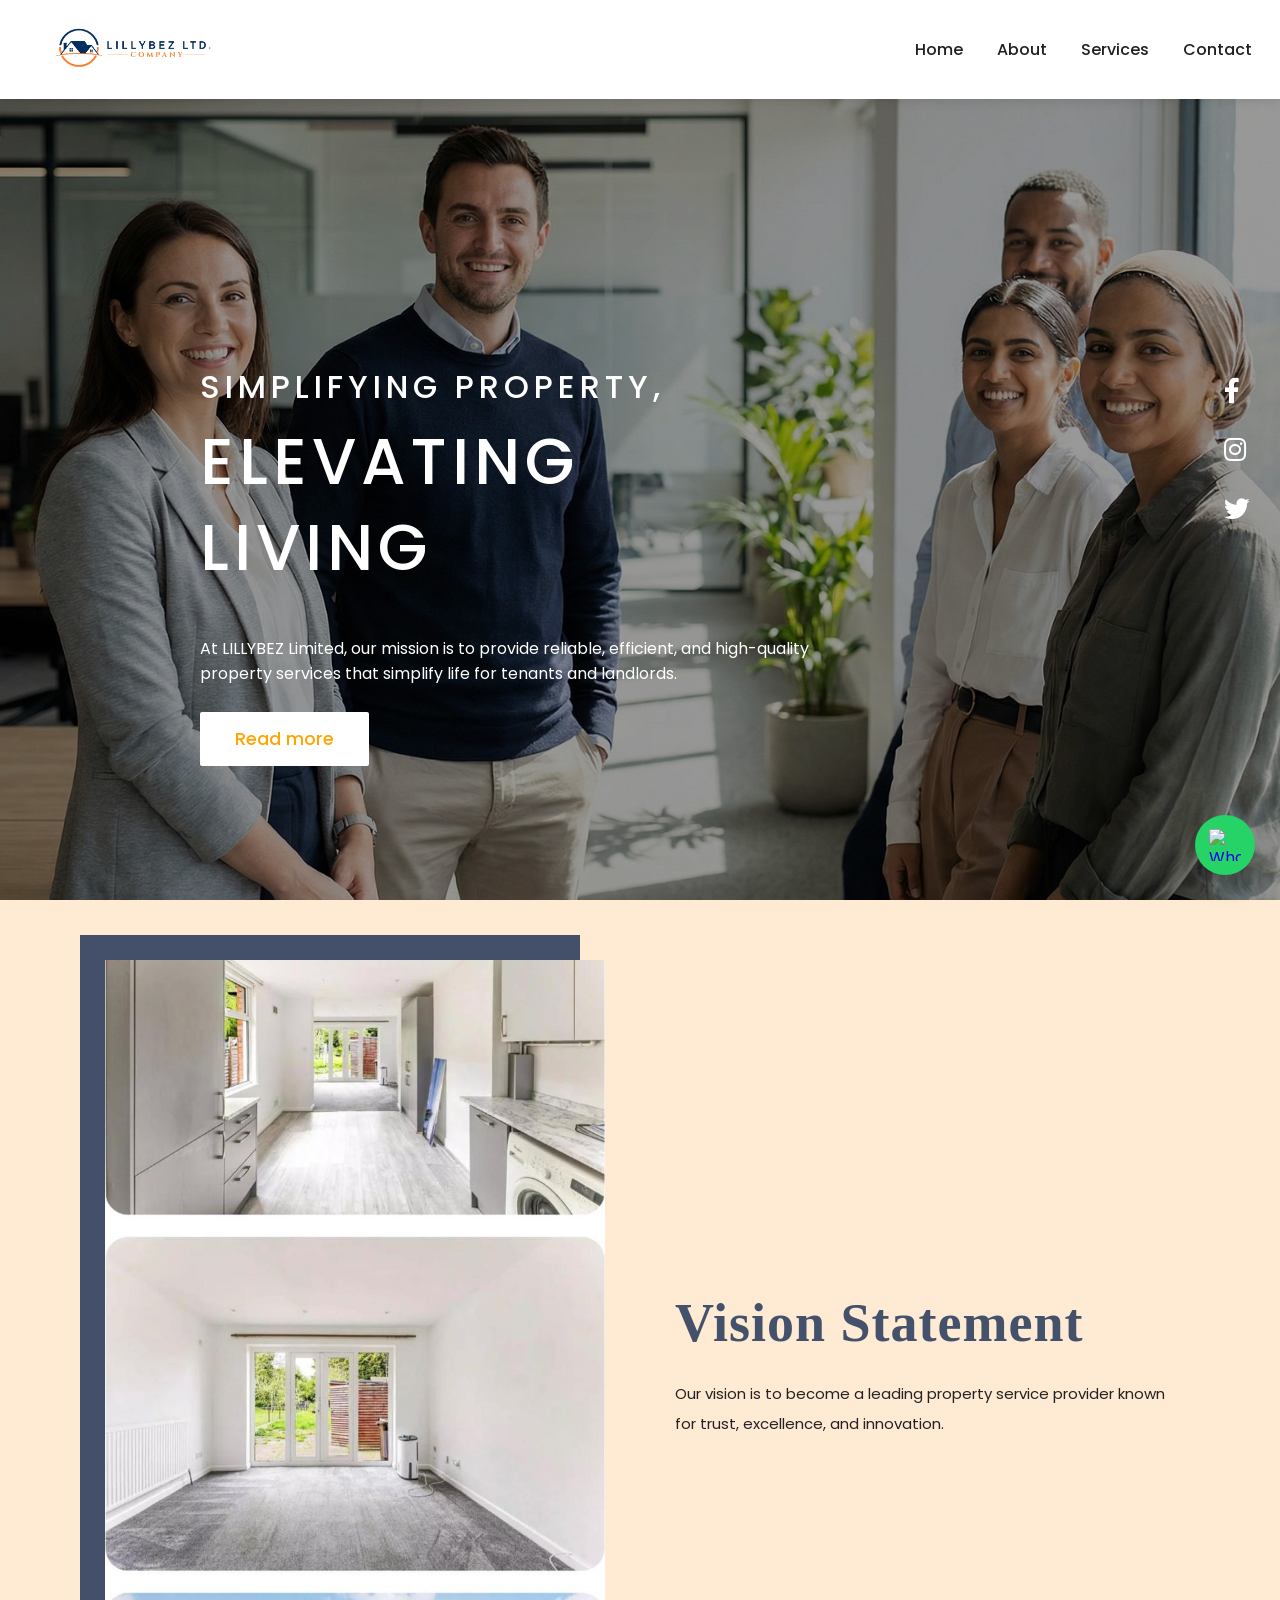
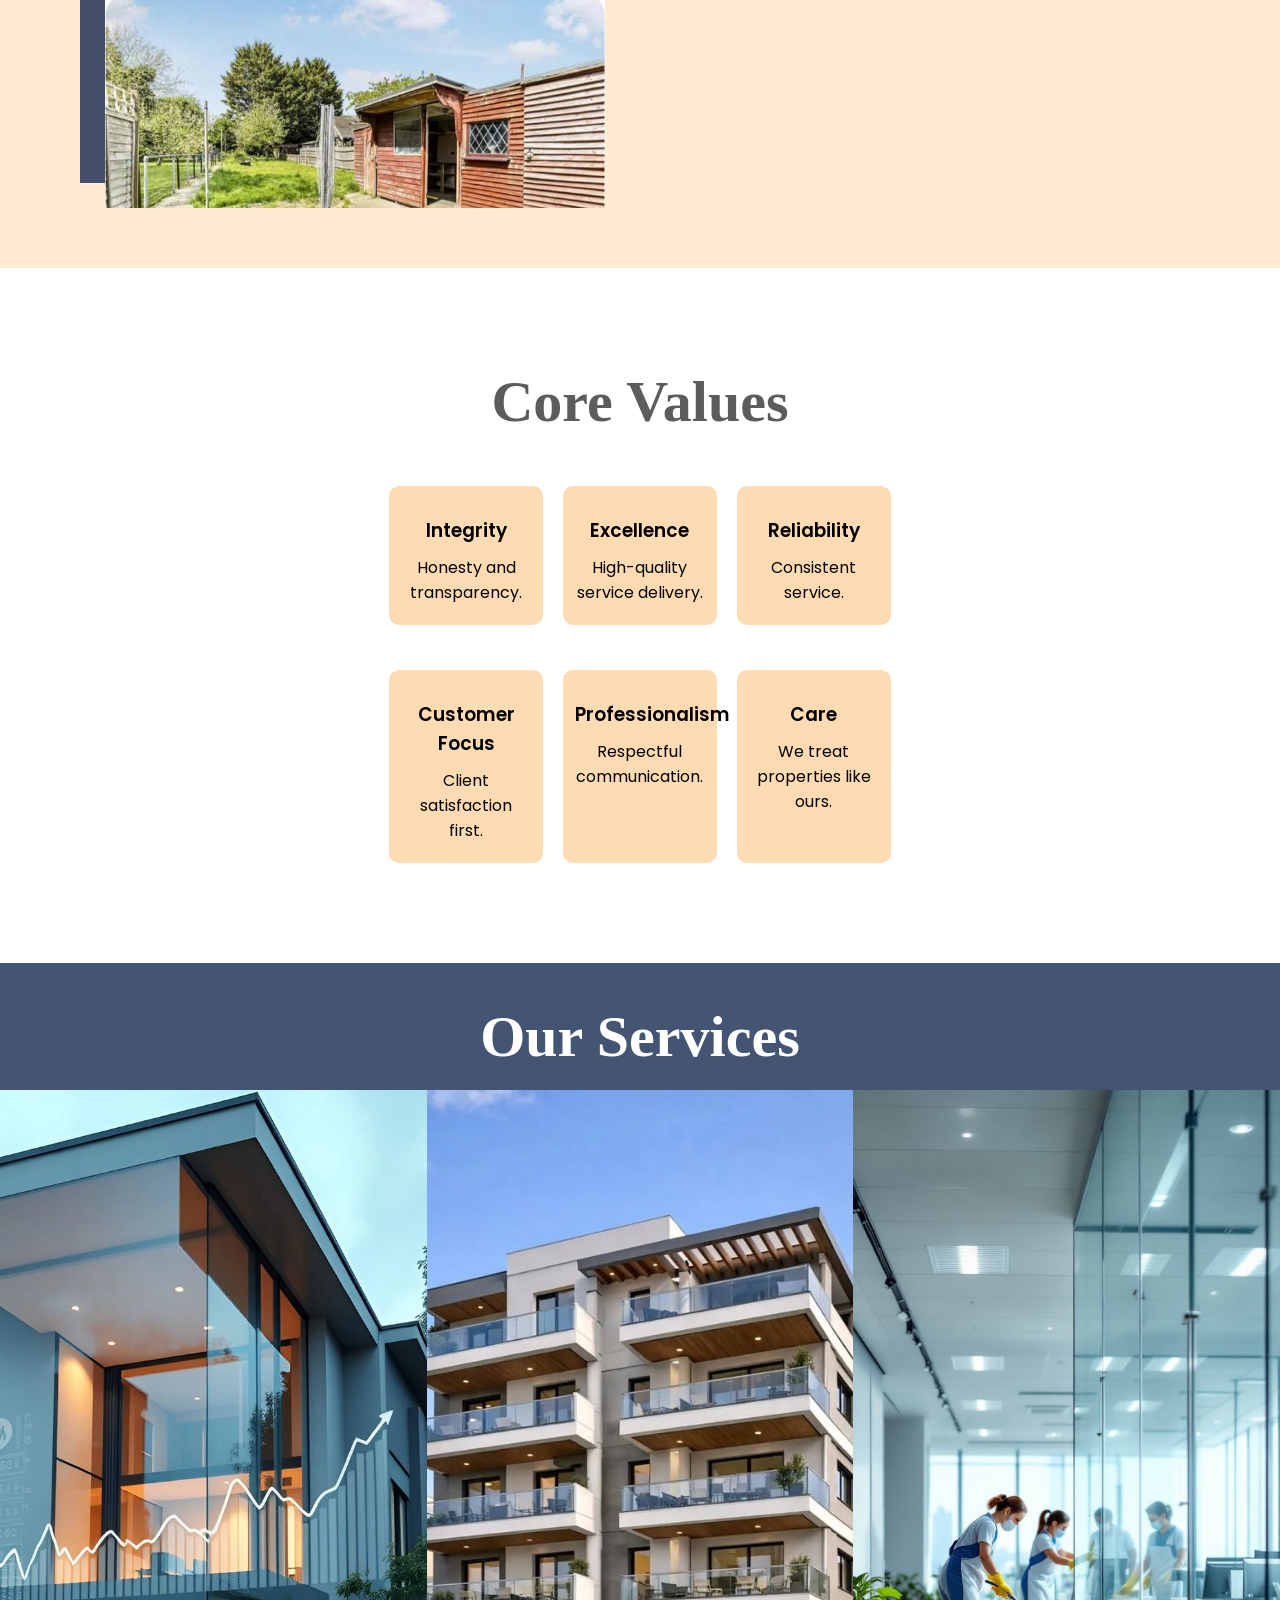
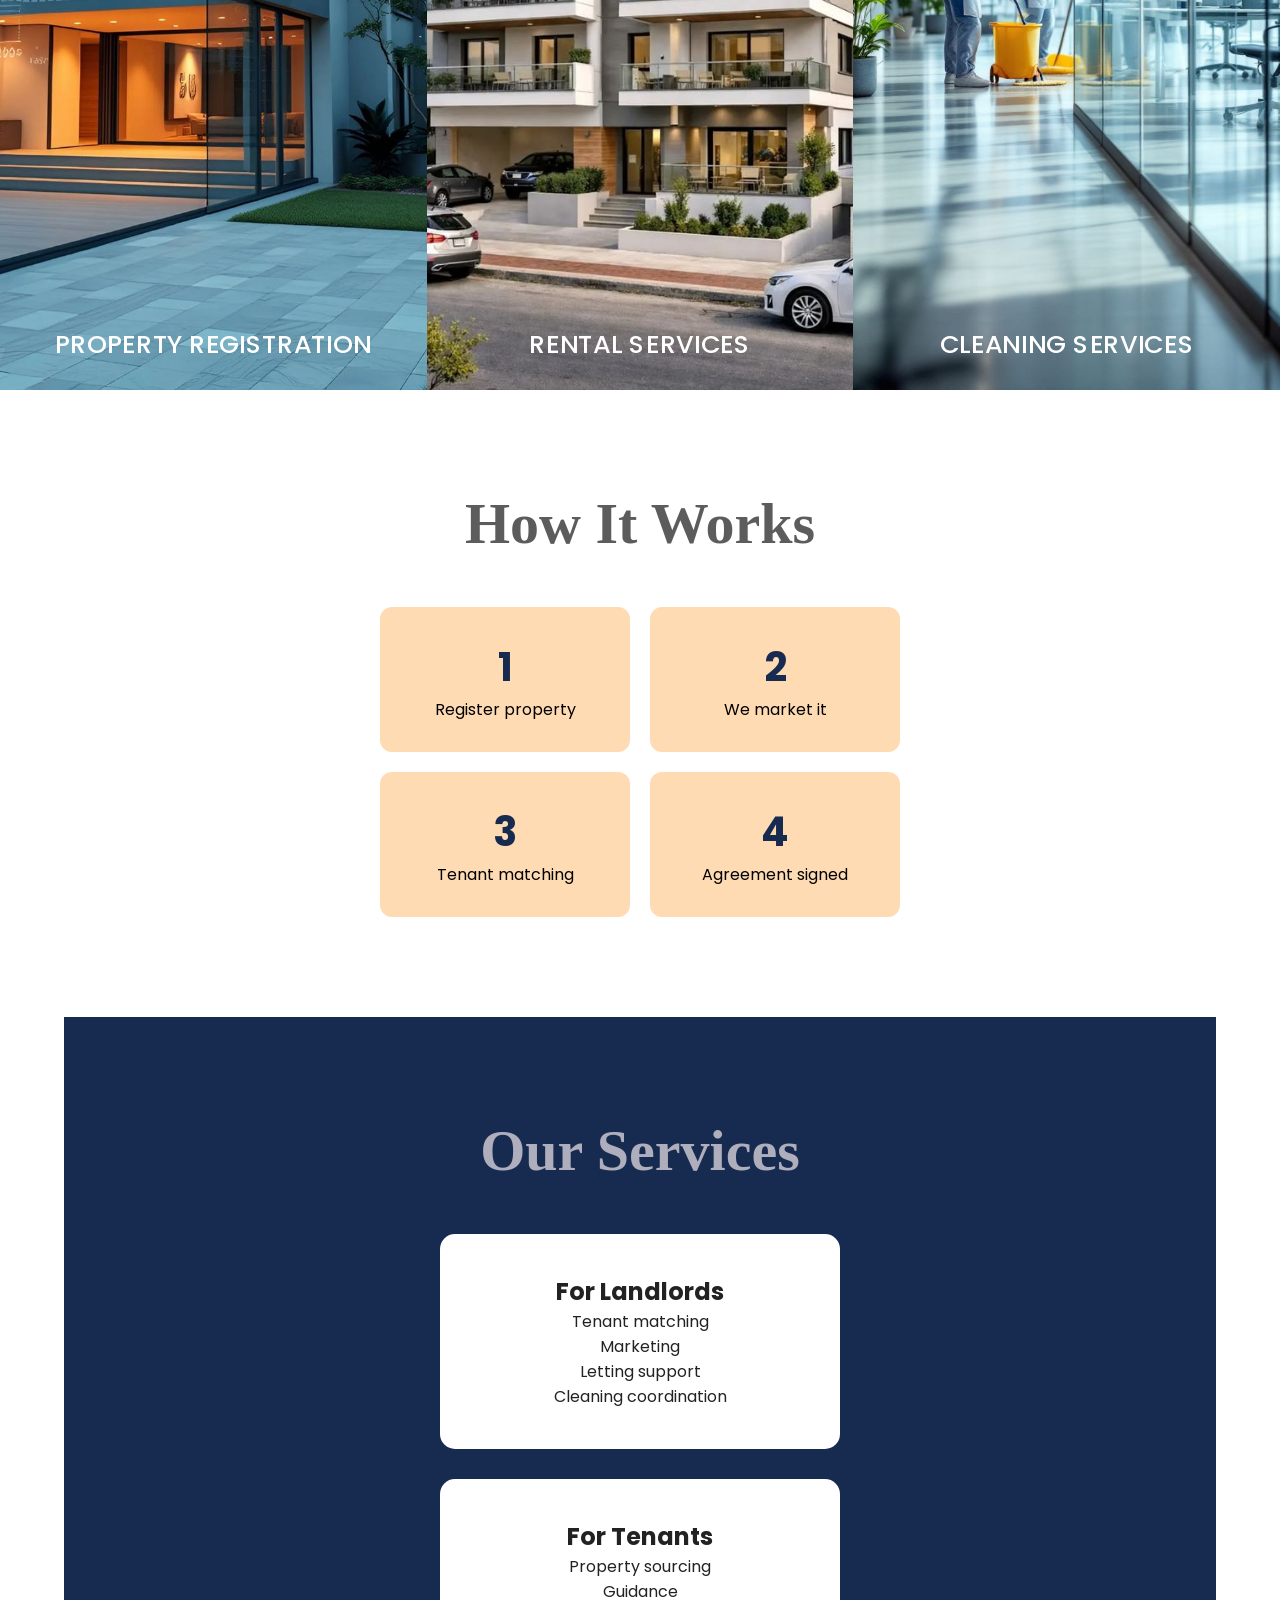
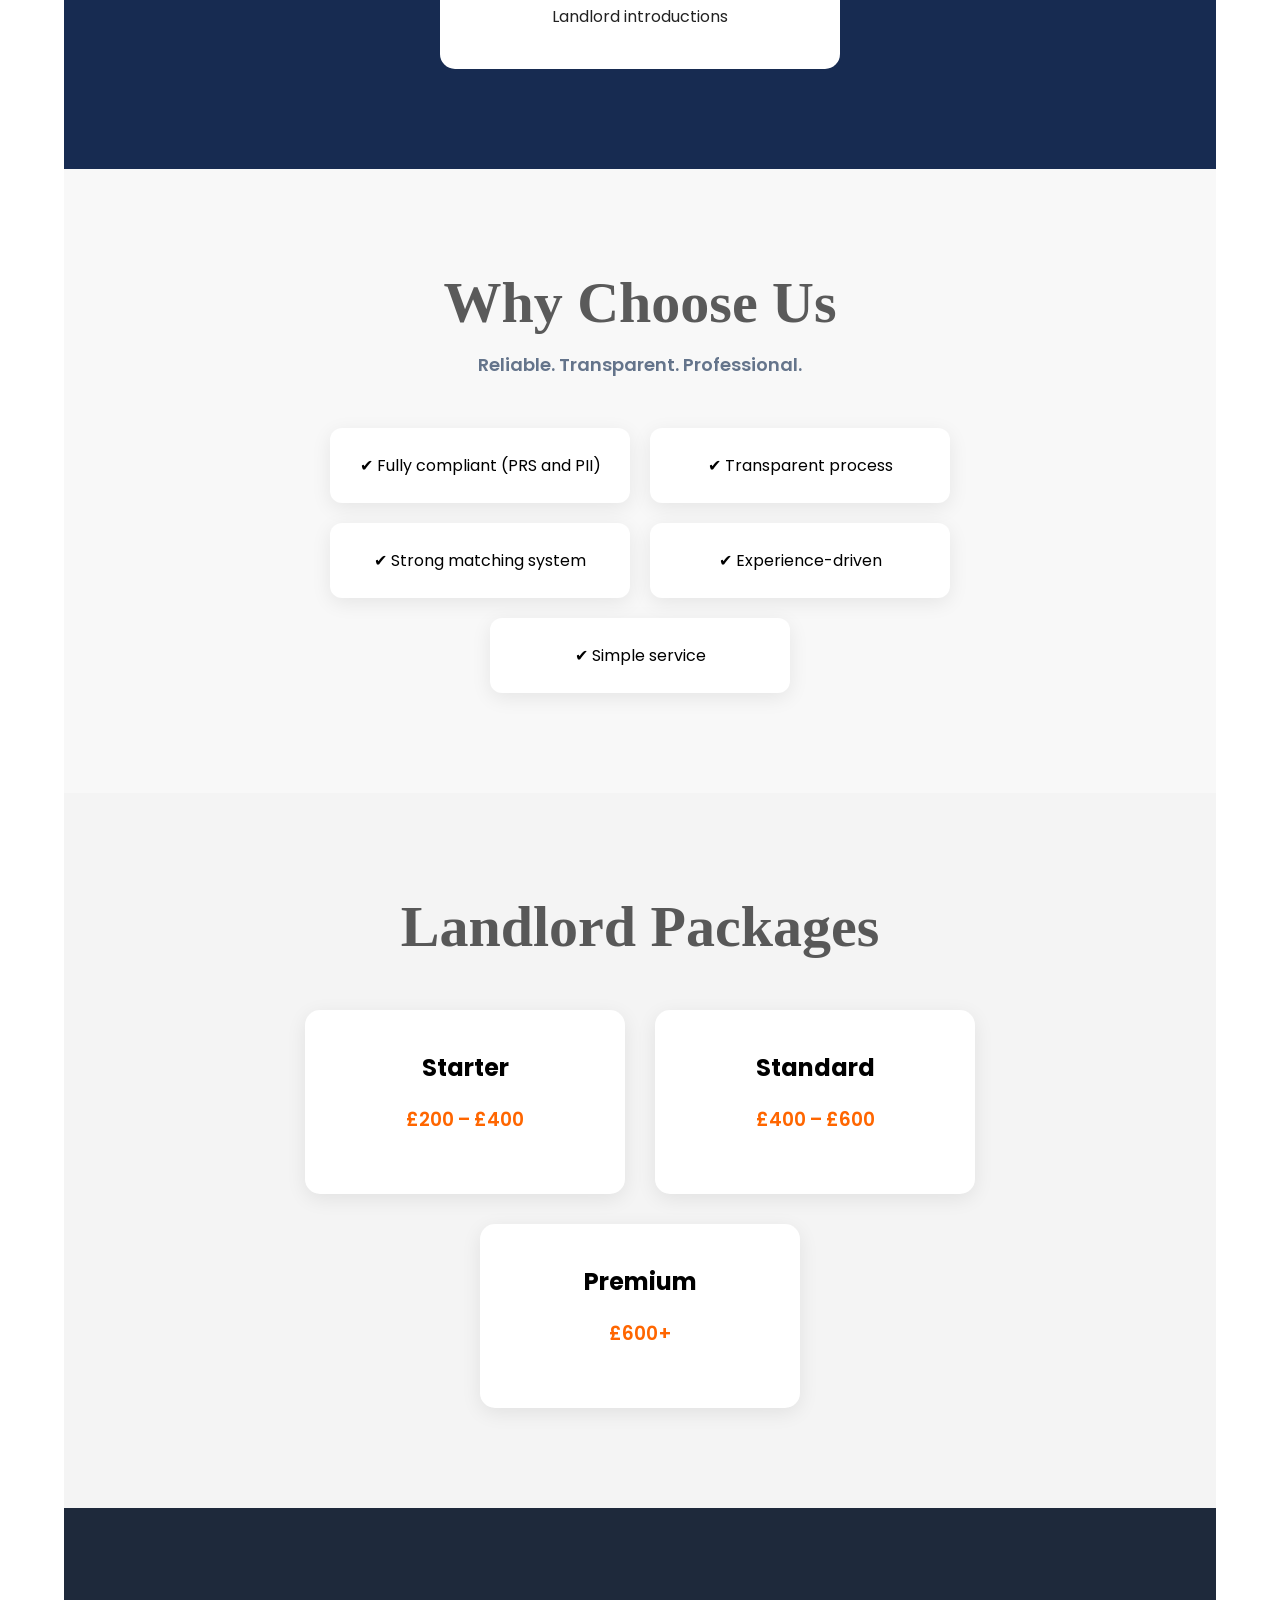
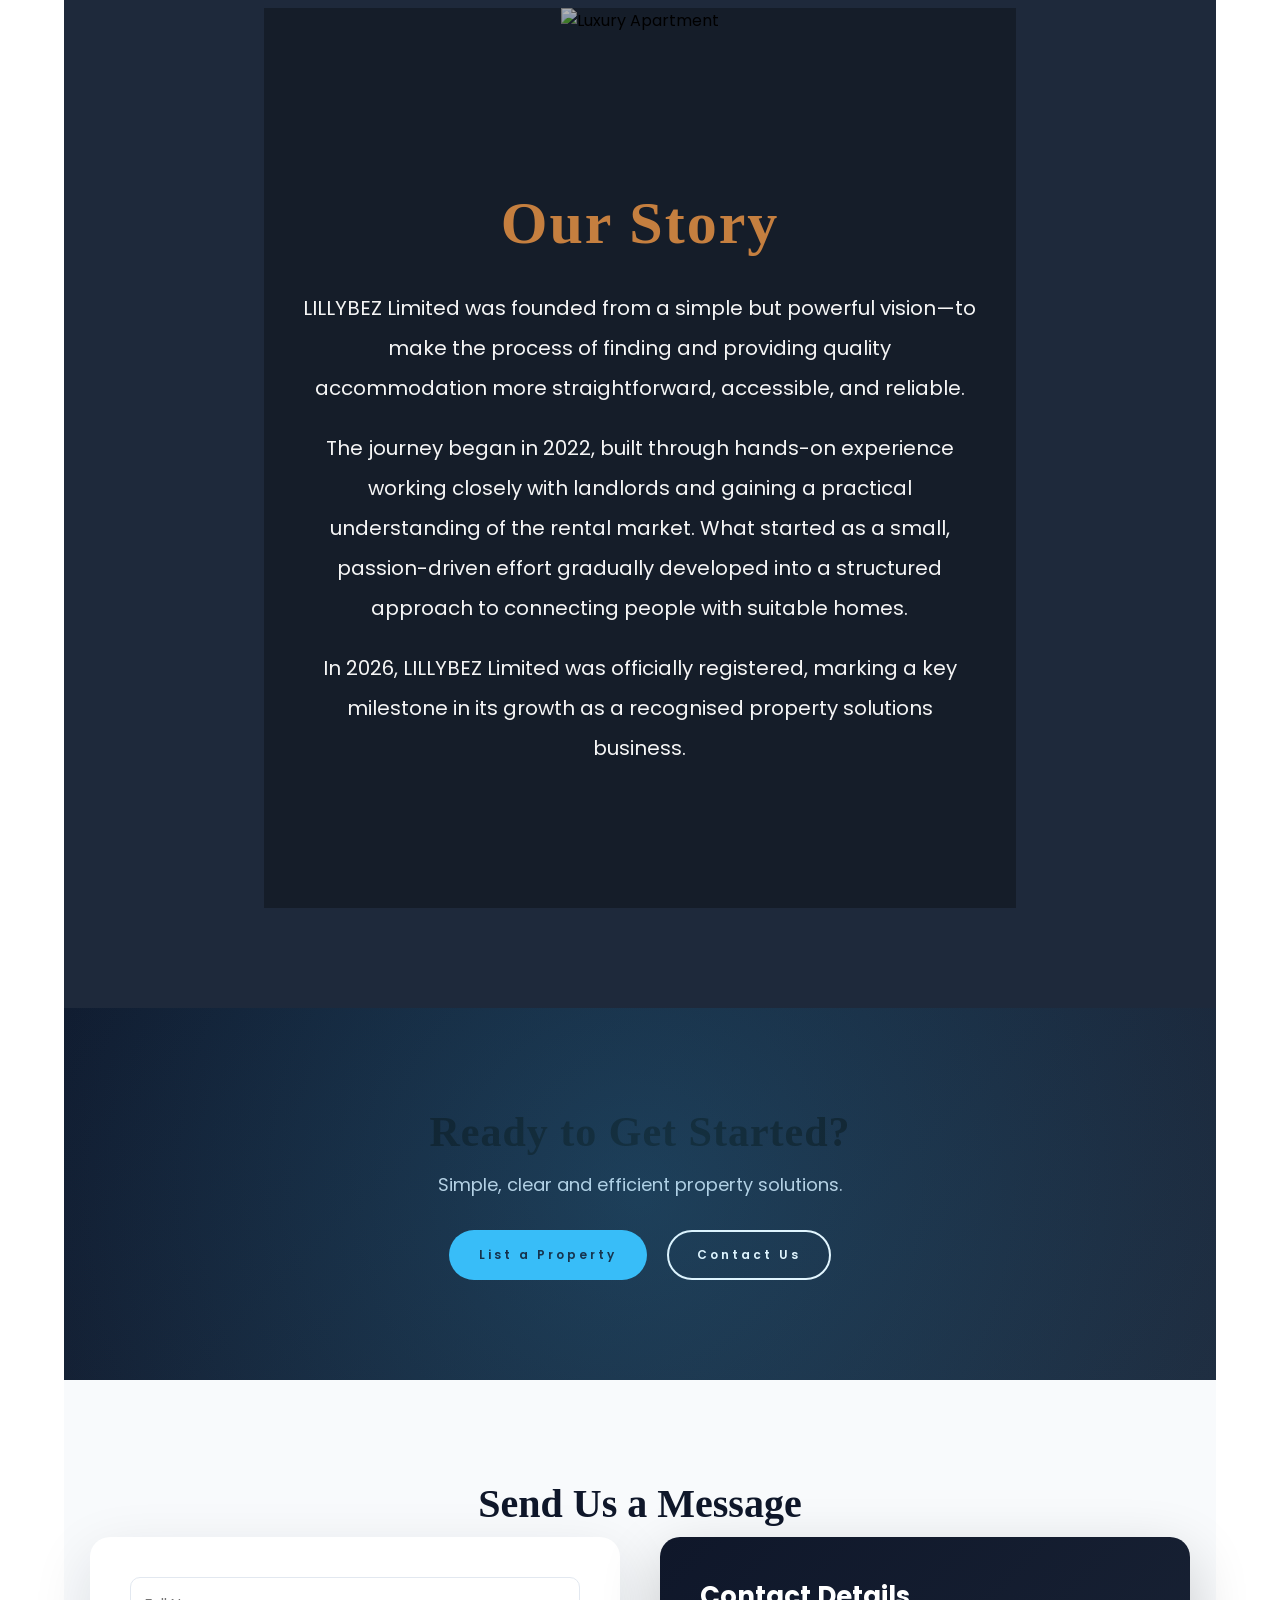
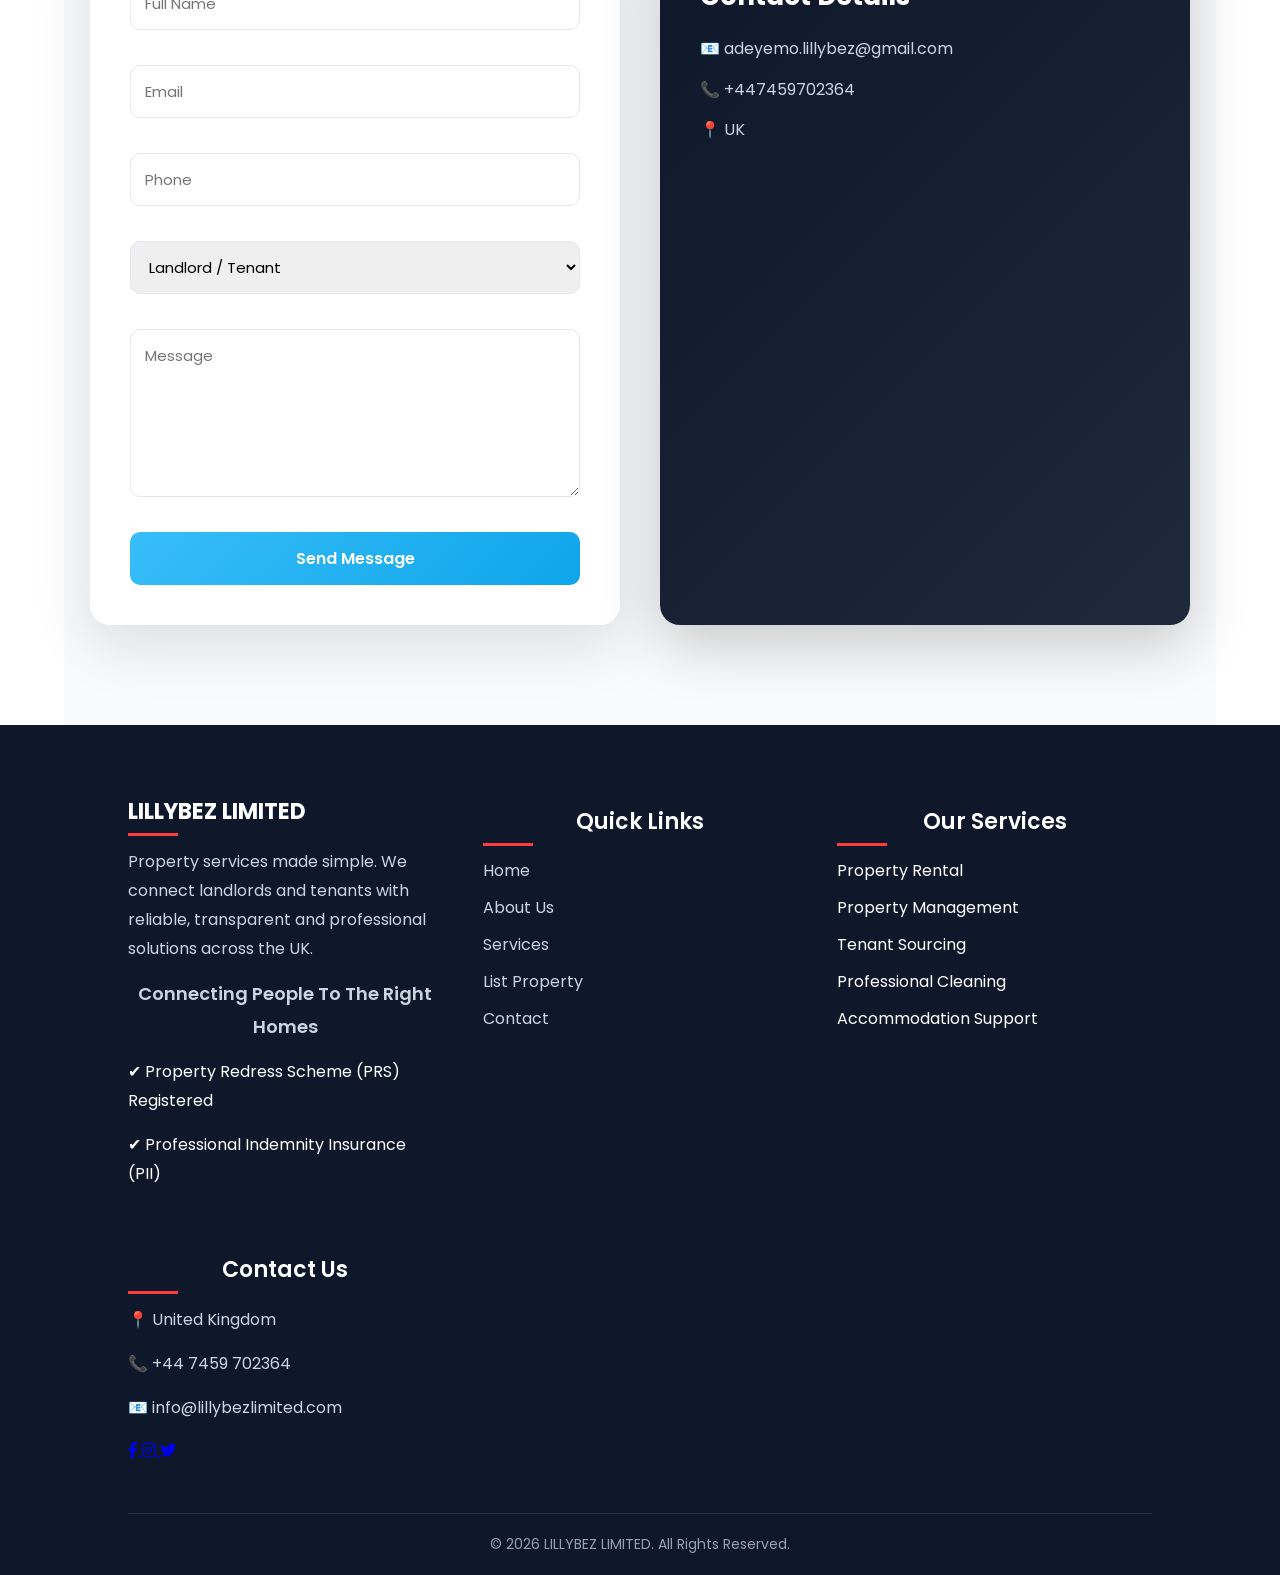
==== commit f51c8880: "Update index.html" ====
--- a/Lily Website/index.html
+++ b/Lily Website/index.html
@@ -173,7 +173,7 @@
             <p class="section-slogan">Reliable. Transparent. Professional.</p>
 
             <div class="why-container">
-                <div class="why-box">✔ Fully compliant (PRS, CMP, PII)</div>
+                <div class="why-box">✔ Fully compliant (PRS and PII)</div>
                 <div class="why-box">✔ Transparent process</div>
                 <div class="why-box">✔ Strong matching system</div>
                 <div class="why-box">✔ Experience-driven</div>
@@ -285,9 +285,9 @@
 
             <div class="cta-buttons">
 
-                <button><a href="https://wa.me/447459702364" target="_blank" class="btn">
+                <a href="https://wa.me/447459702364" target="_blank" class="btn">
                         List a Property
-                    </a></button>
+                    </a>
 
                 <a href="#contact" class="btn">
                     Contact Us
@@ -419,4 +419,4 @@
 
 </body>
 
-</html>+</html>
